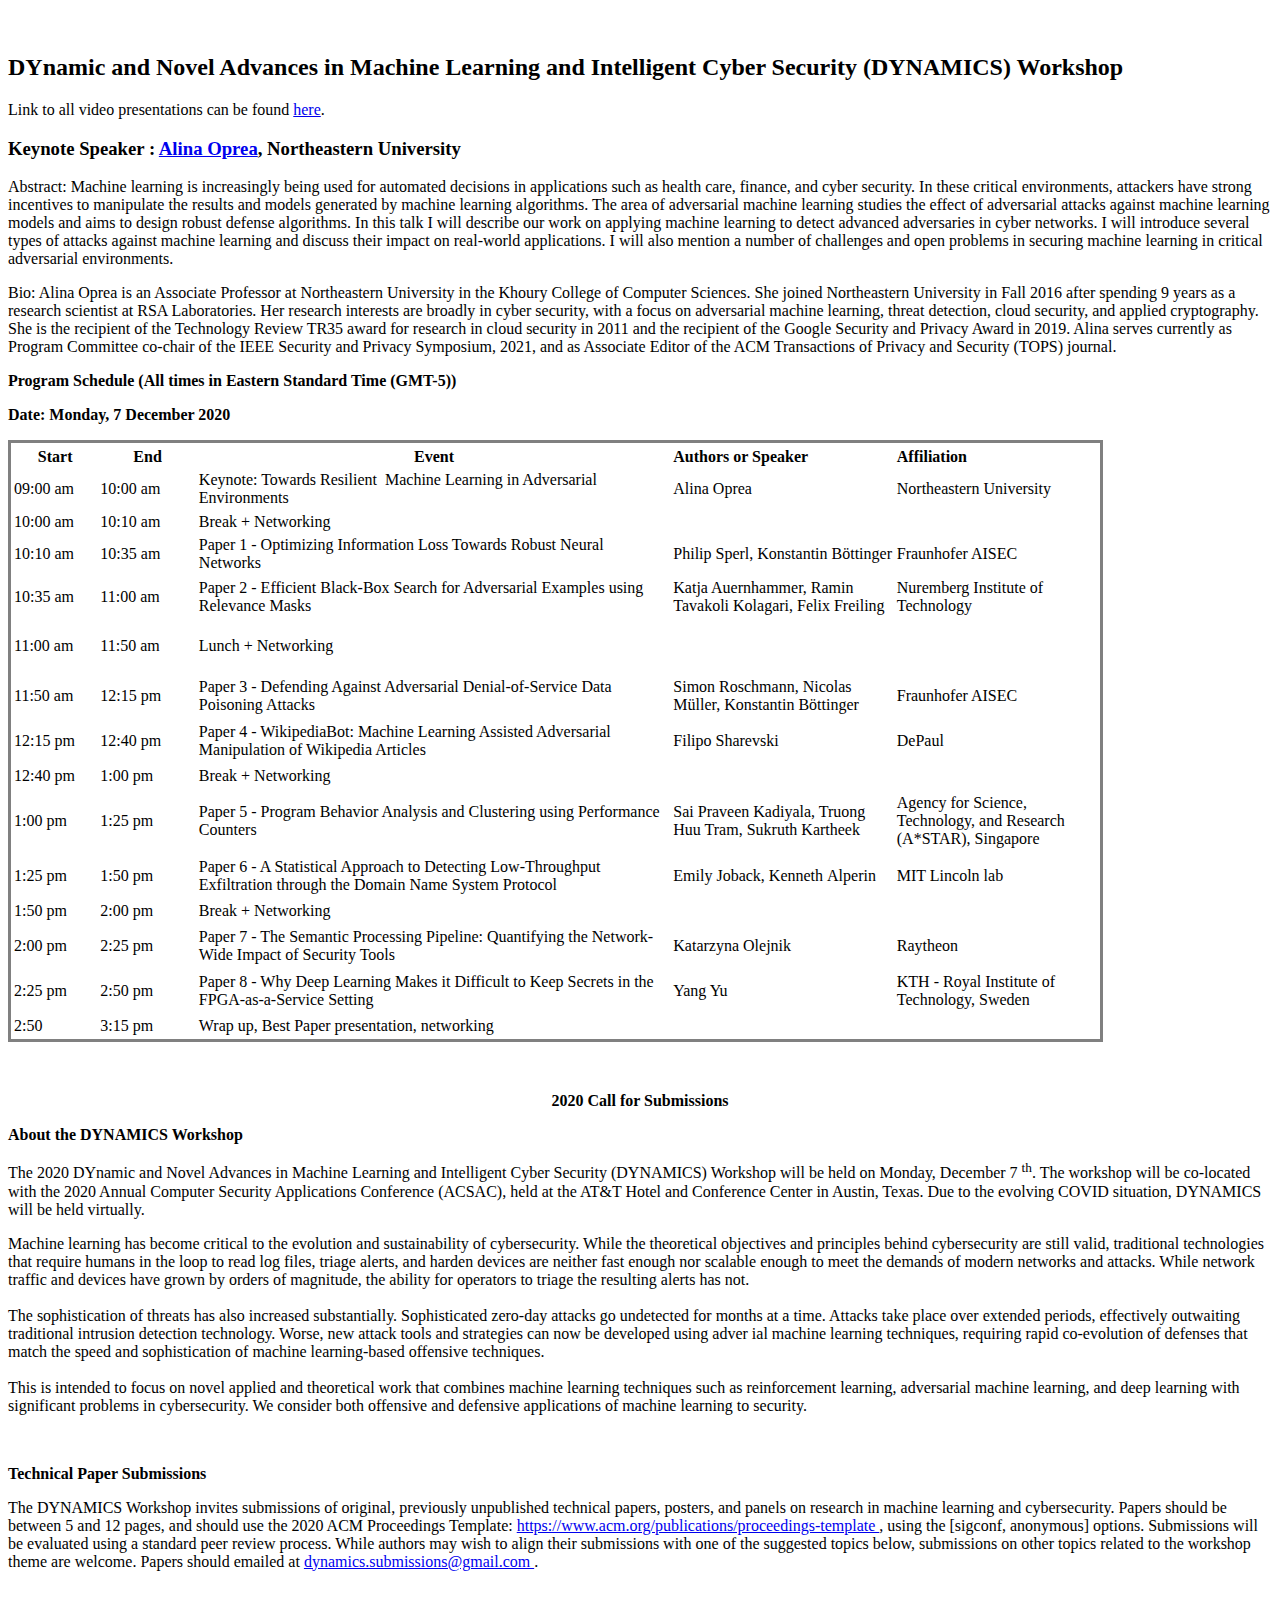
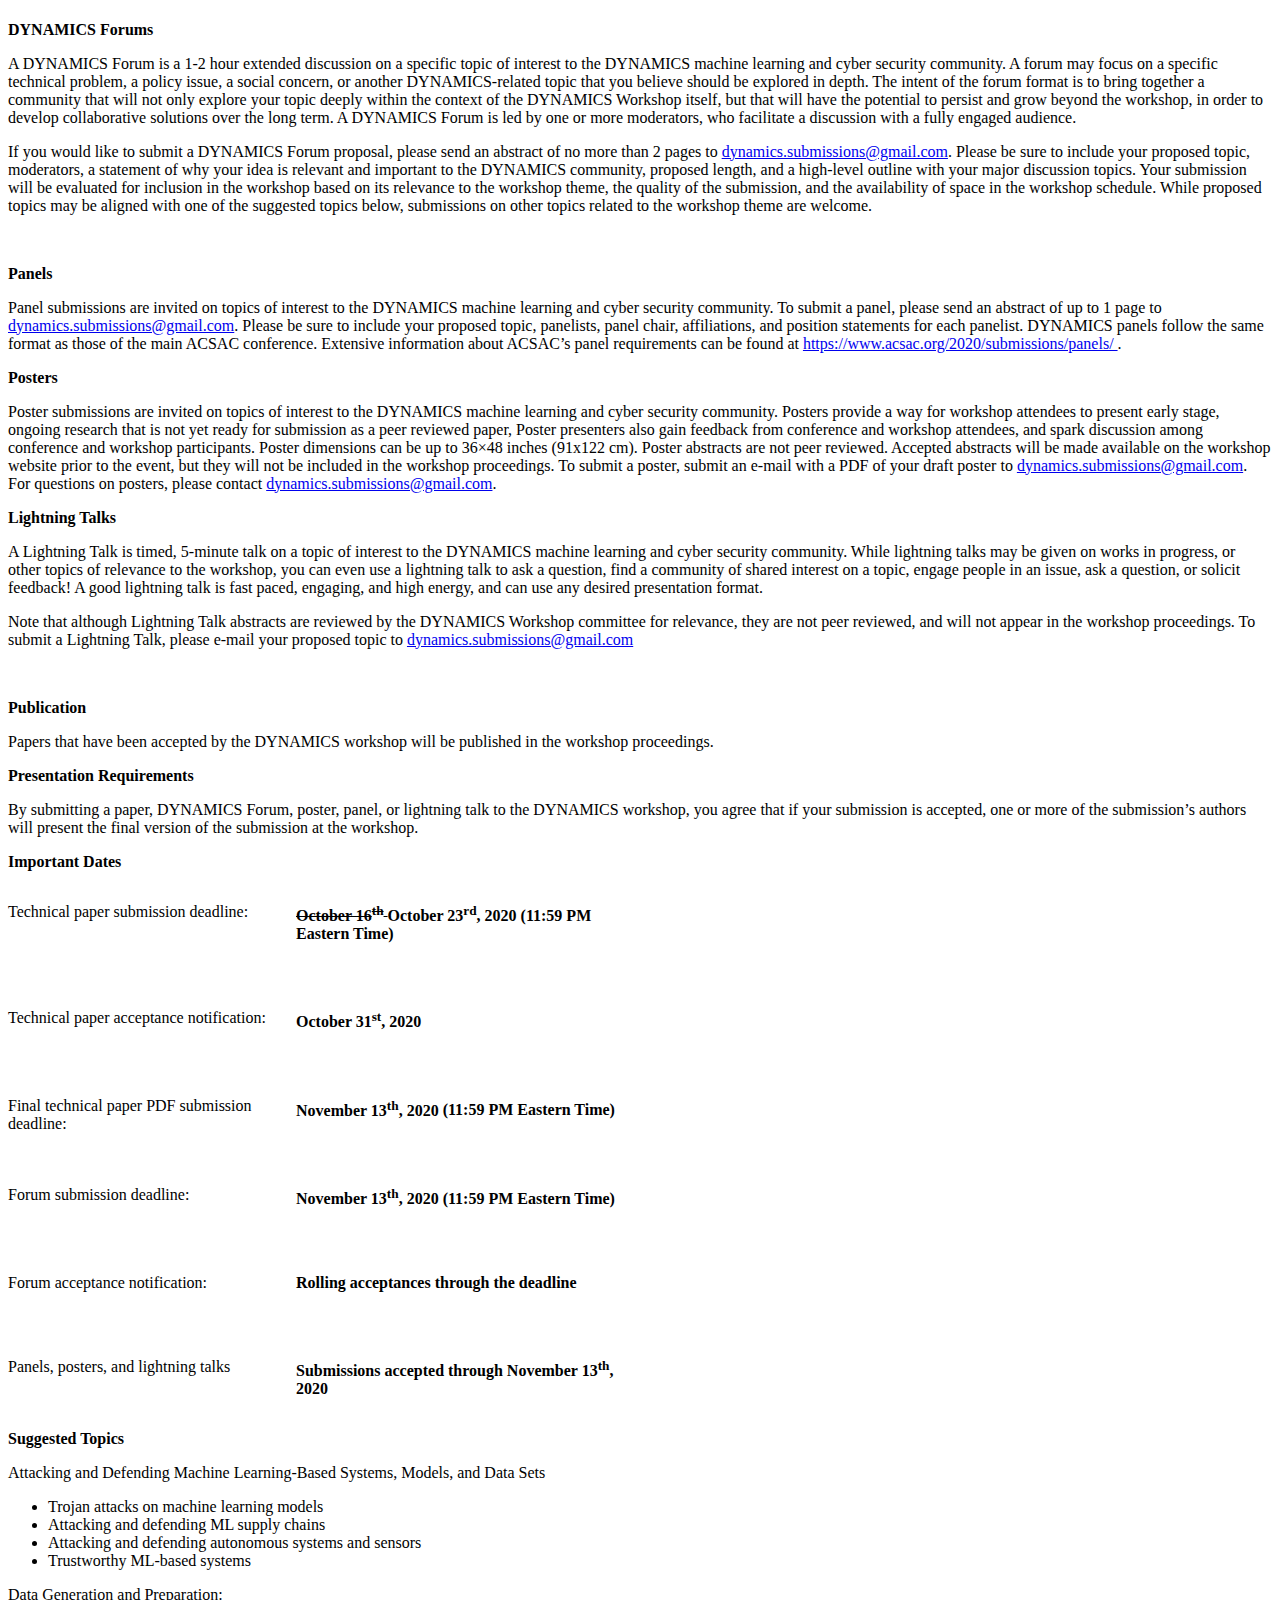
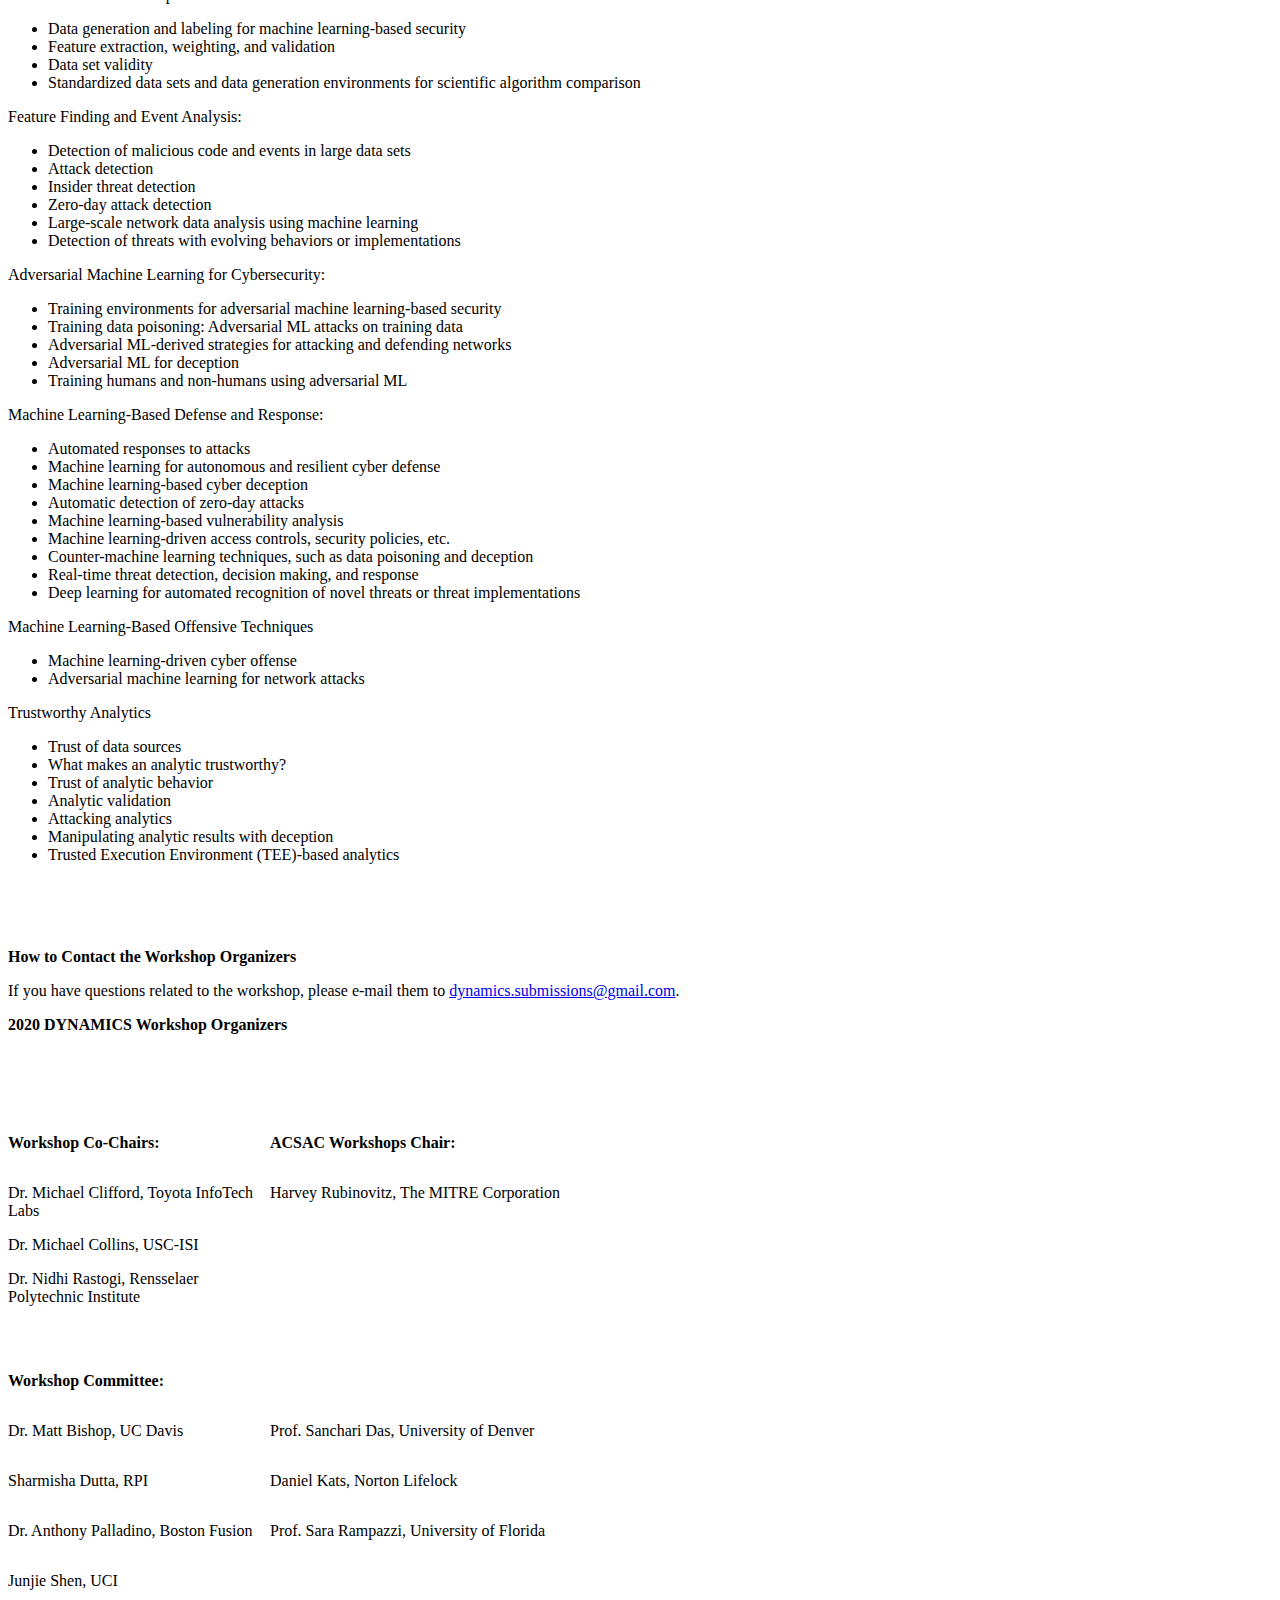
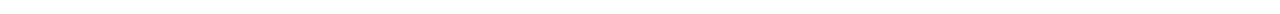
==== index2020.html @ 77ed22e8 "uploaded cfp for 2021" ====
<!DOCTYPE html>
<html>
<head>
<meta name="viewport" content="width=device-width, initial-scale=1">
<style>
body

.content {
  max-width: 500px;
  margin: auto;
  background: white;
  padding: 10px;
}
</style>
</head>
<body>

<p>&nbsp;</p>
<div>
<p><h2> DYnamic and Novel Advances in Machine Learning and Intelligent Cyber Security (DYNAMICS) Workshop </h2></p>


Link to all video presentations can be found <a href="https://www.youtube.com/watch?v=oxq61X9UN1g&list=PLGWnTPpYB4t6wKdCMx_B7NCtkqD7RgsO7&ab_channel=DynamicsSubmissions">here</a>.

<p><h3>Keynote Speaker : <a href="https://www.ccs.neu.edu/home/alina/">Alina Oprea</a>, Northeastern University</h3>
<p align="left"> Abstract: Machine learning is increasingly being used for automated decisions in applications such as health care, finance, and cyber security. In these critical environments, attackers have strong incentives to manipulate the results and models generated by machine learning algorithms. The area of adversarial machine learning studies the effect of adversarial attacks against machine learning models and aims to design robust defense algorithms. In this talk I will describe our work on applying machine learning to detect advanced adversaries in cyber networks. I will introduce several types of attacks  against machine learning and discuss their impact on real-world applications. I will also mention a number of  challenges and open problems in securing machine learning in critical adversarial environments. </p>
 
<p align="left">
Bio: Alina Oprea is an Associate Professor at Northeastern University in the Khoury College of Computer Sciences. She joined Northeastern University in Fall 2016 after spending 9 years as a research scientist at RSA Laboratories. Her research interests are broadly in cyber security, with a focus on adversarial machine learning, threat detection, cloud security, and applied cryptography. She is the recipient of the Technology Review TR35 award for research in cloud security in 2011 and the recipient of the Google Security and Privacy Award in 2019. Alina serves currently as Program Committee co-chair of the IEEE Security and Privacy Symposium, 2021, and as Associate Editor of the ACM Transactions of Privacy and Security (TOPS) journal.
</p>


<p><strong> Program Schedule (All times in Eastern Standard Time (GMT-5)) </strong></p>

<p><strong> Date: Monday, 7 December 2020 </strong></p>


<table width="1095" style="border-style: solid; width: 1095px;">
<tbody>
<tr style="height: 21px;">
<td style="text-align: center; width: 81px; height: 21px;"><strong>Start</strong></td>
<td style="text-align: center; width: 93px; height: 21px;"><strong>End</strong></td>
<td style="text-align: center; width: 463px; height: 21px;"><strong>Event</strong></td>
<td style="width: 216px; height: 21px;"><strong>Authors or Speaker</strong></td>
<td style="width: 197px; height: 21px;"><strong>Affiliation</strong></td>
</tr>
<tr style="height: 21px;">
<td style="width: 81px; height: 21px;">09:00 am</td>
<td style="width: 93px; height: 21px;">10:00 am</td>
<td style="width: 463px; height: 21px;">Keynote: Towards Resilient&nbsp; Machine Learning in Adversarial Environments</td>
<td style="width: 216px; height: 21px;">Alina Oprea</td>
<td style="width: 197px; height: 21px;">Northeastern University</td>
</tr>
<tr style="height: 21px;">
<td style="width: 81px; height: 21px;">10:00 am</td>
<td style="width: 93px; height: 21px;">10:10 am</td>
<td style="width: 463px; height: 21px;">Break + Networking</td>
<td style="width: 216px; height: 21px;">&nbsp;</td>
<td style="width: 197px; height: 21px;">&nbsp;</td>
</tr>
<tr style="height: 21px;">
<td style="width: 81px; height: 21px;">10:10 am</td>
<td style="width: 93px; height: 21px;">10:35 am</td>
<td style="width: 463px; height: 21px;">Paper 1 - Optimizing Information Loss Towards Robust Neural Networks</td>
<td style="width: 216px; height: 21px;">Philip Sperl, Konstantin&nbsp;B&ouml;ttinger</td>
<td style="width: 197px; height: 21px;">Fraunhofer AISEC</td>
</tr>
<tr style="height: 41px;">
<td style="width: 81px; height: 41px;">10:35 am</td>
<td style="width: 93px; height: 41px;">11:00 am</td>
<td style="width: 463px; height: 41px;">Paper 2 - Efficient Black-Box Search for Adversarial Examples using Relevance Masks</td>
<td style="width: 216px; height: 41px;">Katja Auernhammer, Ramin Tavakoli Kolagari, Felix Freiling</td>
<td style="width: 197px; height: 41px;">Nuremberg Institute of Technology</td>
</tr>
<tr style="height: 21px;">
<td style="width: 81px; height: 21px;">11:00 am</td>
<td style="width: 93px; height: 21px;">
<p>11:50 am</p>
</td>
<td style="width: 463px; height: 21px;">Lunch + Networking</td>
<td style="width: 216px; height: 21px;">&nbsp;</td>
<td style="width: 197px; height: 21px;">&nbsp;</td>
</tr>
<tr style="height: 41px;">
<td style="width: 81px; height: 41px;">11:50 am</td>
<td style="width: 93px; height: 41px;">12:15 pm</td>
<td style="width: 463px; height: 41px;">Paper 3 - Defending Against Adversarial Denial-of-Service Data Poisoning Attacks</td>
<td style="width: 216px; height: 41px;">Simon Roschmann, Nicolas M&uuml;ller, Konstantin&nbsp;B&ouml;ttinger</td>
<td style="width: 197px; height: 41px;">Fraunhofer AISEC</td>
</tr>
<tr style="height: 41px;">
<td style="width: 81px; height: 41px;">12:15 pm</td>
<td style="width: 93px; height: 41px;">12:40 pm</td>
<td style="width: 463px; height: 41px;">Paper 4 - WikipediaBot: Machine Learning Assisted Adversarial Manipulation of Wikipedia Articles</td>
<td style="width: 216px; height: 41px;">Filipo&nbsp;Sharevski</td>
<td style="width: 197px; height: 41px;">DePaul</td>
</tr>
<tr style="height: 21px;">
<td style="width: 81px; height: 21px;">12:40 pm</td>
<td style="width: 93px; height: 21px;">1:00 pm</td>
<td style="width: 463px; height: 21px;">Break + Networking</td>
<td style="width: 216px; height: 21px;">&nbsp;</td>
<td style="width: 197px; height: 21px;">&nbsp;</td>
</tr>
<tr style="height: 61px;">
<td style="width: 81px; height: 61px;">1:00 pm</td>
<td style="width: 93px; height: 61px;">1:25 pm</td>
<td style="width: 463px; height: 61px;">Paper 5 - Program Behavior Analysis and Clustering using Performance Counters</td>
<td style="width: 216px; height: 61px;">Sai Praveen Kadiyala, Truong Huu Tram, Sukruth Kartheek</td>
<td style="width: 197px; height: 61px;">Agency for Science, Technology, and Research (A*STAR), Singapore</td>
</tr>
<tr style="height: 41px;">
<td style="width: 81px; height: 41px;">1:25 pm</td>
<td style="width: 93px; height: 41px;">1:50 pm</td>
<td style="width: 463px; height: 41px;">Paper 6 - A Statistical Approach to Detecting Low-Throughput Exfiltration through the Domain Name System Protocol</td>
<td style="width: 216px; height: 41px;">Emily Joback, Kenneth&nbsp;Alperin</td>
<td style="width: 197px; height: 41px;">MIT Lincoln lab</td>
</tr>
<tr style="height: 21px;">
<td style="width: 81px; height: 21px;">1:50 pm</td>
<td style="width: 93px; height: 21px;">2:00 pm</td>
<td style="width: 463px; height: 21px;">Break + Networking</td>
<td style="width: 216px; height: 21px;">&nbsp;</td>
<td style="width: 197px; height: 21px;">&nbsp;</td>
</tr>
<tr style="height: 41px;">
<td style="width: 81px; height: 41px;">2:00 pm</td>
<td style="width: 93px; height: 41px;">2:25 pm</td>
<td style="width: 463px; height: 41px;">Paper 7 - The Semantic Processing Pipeline: Quantifying the Network-Wide Impact of Security Tools</td>
<td style="width: 216px; height: 41px;">Katarzyna Olejnik</td>
<td style="width: 197px; height: 41px;">Raytheon</td>
</tr>
<tr style="height: 41px;">
<td style="width: 81px; height: 41px;">2:25 pm</td>
<td style="width: 93px; height: 41px;">2:50 pm</td>
<td style="width: 463px; height: 41px;">Paper 8 - Why Deep Learning Makes it Difficult to Keep Secrets in the FPGA-as-a-Service Setting</td>
<td style="width: 216px; height: 41px;">Yang Yu</td>
<td style="width: 197px; height: 41px;">KTH - Royal Institute of Technology, Sweden</td>
</tr>
<tr style="height: 21px;">
<td style="width: 81px; height: 21px;">2:50</td>
<td style="width: 93px; height: 21px;">3:15 pm</td>
<td style="width: 463px; height: 21px;">Wrap up, Best Paper presentation, networking</td>
<td style="width: 216px; height: 21px;">&nbsp;</td>
<td style="width: 197px; height: 21px;">&nbsp;</td>
</tr>
</tbody>
</table>
<p></p>




<p align="center">&nbsp;</p>
<p align="center"><strong>2020 Call for Submissions</strong></p>
<p><strong>About the DYNAMICS Workshop</strong></p>
<p>The 2020 DYnamic and Novel Advances in Machine Learning and Intelligent Cyber Security (DYNAMICS) Workshop will be held on Monday, December 7 <sup>th</sup>. The workshop will be co-located with the 2020 Annual Computer Security Applications Conference (ACSAC), held at the AT&amp;T Hotel and Conference Center in Austin, Texas. Due to the evolving COVID situation, DYNAMICS will be held virtually.</p>
<p>Machine learning has become critical to the evolution and sustainability of cybersecurity. While the theoretical objectives and principles behind cybersecurity are still valid, traditional technologies that require humans in the loop to read log files, triage alerts, and harden devices are neither fast enough nor scalable enough to meet the demands of modern networks and attacks. While network traffic and devices have grown by orders of magnitude, the ability for operators to triage the resulting alerts has not. <br /> <br /> The sophistication of threats has also increased substantially. Sophisticated zero-day attacks go undetected for months at a time. Attacks take place over extended periods, effectively outwaiting traditional intrusion detection technology. Worse, new attack tools and strategies can now be developed using adver
	ial machine learning techniques, requiring rapid co-evolution of defenses that match the speed and sophistication of machine learning-based offensive techniques. <br /> <br /> This is intended to focus on novel applied and theoretical work that combines machine learning techniques such as reinforcement learning, adversarial machine learning, and deep learning with significant problems in cybersecurity. We consider both offensive and defensive applications of machine learning to security.</p>
</div>
<p><strong> <br clear="all" /> </strong></p>
<div>
<p><strong>Technical Paper Submissions </strong></p>
<p>The DYNAMICS Workshop invites submissions of original, previously unpublished technical papers, posters, and panels on research in machine learning and cybersecurity. Papers should be between 5 and 12 pages, and should use the 2020 ACM Proceedings Template: <a href="https://www.acm.org/publications/proceedings-template"> https://www.acm.org/publications/proceedings-template </a> , using the [sigconf, anonymous] options. Submissions will be evaluated using a standard peer review process. While authors may wish to align their submissions with one of the suggested topics below, submissions on other topics related to the workshop theme are welcome. Papers should emailed at <a href="mailto:dynamics.submissions@gmail.com"> dynamics.submissions@gmail.com </a> .</p>
</div>
<p>&nbsp;</p>
<div>
<p><strong>DYNAMICS Forums</strong></p>
<p>A DYNAMICS Forum is a 1-2 hour extended discussion on a specific topic of interest to the DYNAMICS machine learning and cyber security community. A forum may focus on a specific technical problem, a policy issue, a social concern, or another DYNAMICS-related topic that you believe should be explored in depth. The intent of the forum format is to bring together a community that will not only explore your topic deeply within the context of the DYNAMICS Workshop itself, but that will have the potential to persist and grow beyond the workshop, in order to develop collaborative solutions over the long term. A DYNAMICS Forum is led by one or more moderators, who facilitate a discussion with a fully engaged audience.</p>
<p>If you would like to submit a DYNAMICS Forum proposal, please send an abstract of no more than 2 pages to <a href="mailto:dynamics.submissions@gmail.com">dynamics.submissions@gmail.com</a>. Please be sure to include your proposed topic, moderators, a statement of why your idea is relevant and important to the DYNAMICS community, proposed length, and a high-level outline with your major discussion topics. Your submission will be evaluated for inclusion in the workshop based on its relevance to the workshop theme, the quality of the submission, and the availability of space in the workshop schedule. While proposed topics may be aligned with one of the suggested topics below, submissions on other topics related to the workshop theme are welcome.</p>
<p>&nbsp;</p>
<p><strong>Panels</strong></p>
<p>Panel submissions are invited on topics of interest to the DYNAMICS machine learning and cyber security community. To submit a panel, please send an abstract of up to 1 page to <a href="mailto:dynamics@acsac.org">dynamics.submissions@gmail.com</a>. Please be sure to include your proposed topic, panelists, panel chair, affiliations, and position statements for each panelist. DYNAMICS panels follow the same format as those of the main ACSAC conference. Extensive information about ACSAC&rsquo;s panel requirements can be found at <a href="https://www.acsac.org/2020/submissions/panels/"> https://www.acsac.org/2020/submissions/panels/ </a> .</p>
<p><strong>Posters</strong></p>
<p>Poster submissions are invited on topics of interest to the DYNAMICS machine learning and cyber security community. Posters provide a way for workshop attendees to present early stage, ongoing research that is not yet ready for submission as a peer reviewed paper, Poster presenters also gain feedback from conference and workshop attendees, and spark discussion among conference and workshop participants. Poster dimensions can be up to 36&times;48 inches (91x122 cm). Poster abstracts are not peer reviewed. Accepted abstracts will be made available on the workshop website prior to the event, but they will not be included in the workshop proceedings. To submit a poster, submit an e-mail with a PDF of your draft poster to <a href="mailto:dynamics@acsac.org">dynamics.submissions@gmail.com</a>. For questions on posters, please contact <a href="mailto:dynamics@acsac.org">dynamics.submissions@gmail.com</a>.</p>
<p><strong>Lightning Talks</strong></p>
<p>A Lightning Talk is timed, 5-minute talk on a topic of interest to the DYNAMICS machine learning and cyber security community. While lightning talks may be given on works in progress, or other topics of relevance to the workshop, you can even use a lightning talk to ask a question, find a community of shared interest on a topic, engage people in an issue, ask a question, or solicit feedback! A good lightning talk is fast paced, engaging, and high energy, and can use any desired presentation format.</p>
<p>Note that although Lightning Talk abstracts are reviewed by the DYNAMICS Workshop committee for relevance, they are not peer reviewed, and will not appear in the workshop proceedings. To submit a Lightning Talk, please e-mail your proposed topic to <a href="mailto:dynamics@acsac.org">dynamics.submissions@gmail.com</a></p>
<p>&nbsp;</p>

<p><strong>Publication </strong></p>
<p>Papers that have been accepted by the DYNAMICS workshop will be published in the workshop proceedings.</p>
<p><strong>Presentation Requirements</strong></p>
<p>By submitting a paper, DYNAMICS Forum, poster, panel, or lightning talk to the DYNAMICS workshop, you agree that if your submission is accepted, one or more of the submission&rsquo;s authors will present the final version of the submission at the workshop.</p>
<p><strong>Important Dates</strong></p>
<table border="0" cellspacing="0" cellpadding="0">
<tbody>
<tr>
<td valign="top" width="288">
<p>Technical paper submission deadline:</p>
</td>
<td valign="top" width="335">
<p><strong> <strike>October 16<sup>th</sup> </strike> October 23<sup>rd</sup>, 2020 (11:59 PM Eastern Time)<u></u> </strong></p>
<p>&nbsp;</p>
</td>
</tr>
<tr>
<td valign="top" width="288">
<p>Technical paper acceptance notification:</p>
</td>
<td valign="top" width="335">
<p><strong>October 31<sup>st</sup>, 2020</strong></p>
<p>&nbsp;</p>
</td>
</tr>
<tr>
<td valign="top" width="288">
<p>Final technical paper PDF submission deadline:</p>
</td>
<td valign="top" width="335">
<p><strong>November 13<sup>th</sup>, 2020</strong> <strong>(11:59 PM Eastern Time)</strong></p>
<p>&nbsp;</p>
</td>
</tr>
<tr>
<td valign="top" width="288">
<p>Forum submission deadline:</p>
</td>
<td valign="top" width="335">
<p><strong> November 13<sup>th</sup>, 2020 (11:59 PM Eastern Time) </strong></p>
<p>&nbsp;</p>
</td>
</tr>
<tr>
<td valign="top" width="288">
<p>Forum acceptance notification:</p>
</td>
<td valign="top" width="335">
<p><strong> Rolling acceptances through the deadline </strong></p>
<p>&nbsp;</p>
</td>
</tr>
<tr>
<td valign="top" width="288">
<p>Panels, posters, and lightning talks</p>
</td>
<td valign="top" width="335">
<p><strong> Submissions accepted through November 13<sup>th</sup>, 2020 </strong></p>
</td>
</tbody>
</table>
<p><strong>Suggested Topics</strong></p>
<div>
<p>Attacking and Defending Machine Learning-Based Systems, Models, and Data Sets</p>
<ul>
<li>Trojan attacks on machine learning models</li>
<li>Attacking and defending ML supply chains</li>
<li>Attacking and defending autonomous systems and sensors</li>
<li>Trustworthy ML-based systems</li>
</ul>
<p>Data Generation and Preparation:</p>
<ul>
<li>Data generation and labeling for machine learning-based security</li>
<li>Feature extraction, weighting, and validation</li>
<li>Data set validity</li>
<li>Standardized data sets and data generation environments for scientific algorithm comparison</li>
</ul>
<p>Feature Finding and Event Analysis:</p>
<ul>
<li>Detection of malicious code and events in large data sets</li>
<li>Attack detection</li>
<li>Insider threat detection</li>
<li>Zero-day attack detection</li>
<li>Large-scale network data analysis using machine learning</li>
<li>Detection of threats with evolving behaviors or implementations</li>
</ul>
<p>Adversarial Machine Learning for Cybersecurity:</p>
<ul>
<li>Training environments for adversarial machine learning-based security</li>
<li>Training data poisoning: Adversarial ML attacks on training data</li>
<li>Adversarial ML-derived strategies for attacking and defending networks</li>
<li>Adversarial ML for deception</li>
<li>Training humans and non-humans using adversarial ML</li>
</ul>
<p>Machine Learning-Based Defense and Response:</p>
<ul>
<li>Automated responses to attacks</li>
<li>Machine learning for autonomous and resilient cyber defense</li>
<li>Machine learning-based cyber deception</li>
<li>Automatic detection of zero-day attacks</li>
<li>Machine learning-based vulnerability analysis</li>
<li>Machine learning-driven access controls, security policies, etc.</li>
<li>Counter-machine learning techniques, such as data poisoning and deception</li>
<li>Real-time threat detection, decision making, and response</li>
<li>Deep learning for automated recognition of novel threats or threat implementations</li>
</ul>
<p>Machine Learning-Based Offensive Techniques</p>
<ul>
<li>Machine learning-driven cyber offense</li>
<li>Adversarial machine learning for network attacks</li>
</ul>
<p>Trustworthy Analytics</p>
<ul>
<li>Trust of data sources</li>
<li>What makes an analytic trustworthy?</li>
<li>Trust of analytic behavior</li>
<li>Analytic validation</li>
<li>Attacking analytics</li>
<li>Manipulating analytic results with deception</li>
<li>Trusted Execution Environment (TEE)-based analytics</li>
</ul>
</div>
<p>&nbsp;</p>
<div><br clear="all" />
<p><strong>How to Contact the Workshop Organizers</strong></p>
<p>If you have questions related to the workshop, please e-mail them to <a href="mailto:dynamics@acsac.org">dynamics.submissions@gmail.com</a>.</p>
<p><strong>2020 DYNAMICS Workshop Organizers</strong></p>
<p>&nbsp;</p>
</div>
<p><strong> <br clear="all" /> </strong></p>
<table border="0" cellspacing="0" cellpadding="0">
<tbody>
<tr>
<td valign="top" width="312">
<table border="0" width="602" cellspacing="0" cellpadding="0">
<tbody>
<tr>
<td valign="top" width="262">
<p><strong>Workshop Co-Chairs:</strong></p>
</td>
<td valign="top" width="340">
<p><strong>ACSAC Workshops Chair:</strong></p>
</td>
</tr>
<tr>
<td valign="top" width="262">
<p>Dr. Michael Clifford, Toyota InfoTech Labs</p>
<p>Dr. Michael Collins, USC-ISI</p>
<p>Dr. Nidhi Rastogi, Rensselaer Polytechnic Institute</p>
<p>&nbsp;</p>
</td>
<td valign="top" width="340">
<p>Harvey Rubinovitz, The MITRE Corporation</p>
</td>
</tr>
<tr>
<td valign="top" width="262">
<p><strong>Workshop Committee:</strong></p>
</td>
<td valign="top" width="340">&nbsp;</td>
</tr>
<tr>
<td valign="top" width="262">
<p>Dr. Matt Bishop, UC Davis</p>
</td>
<td valign="top" width="340">
<p>Prof. Sanchari Das, University of Denver</p>
</td>
</tr>
<tr>
<td valign="top" width="262">
<p>Sharmisha Dutta, RPI</p>
</td>
<td valign="top" width="340">
<p>Daniel Kats, Norton Lifelock</p>
</td>
</tr>
<tr>
<td valign="top" width="262">
<p>Dr. Anthony Palladino, Boston Fusion</p>
</td>
<td valign="top" width="340">
<p>Prof. Sara Rampazzi, University of Florida</p>
</td>
</tr>
<tr>
<td valign="top" width="262">
<p>Junjie Shen, UCI</p>
</td>
<td valign="top" width="340">&nbsp;</td>
</tr>
</tbody>
</table>
</td>
<td valign="top" width="312">&nbsp;</td>
</tr>
</tbody>
</table>
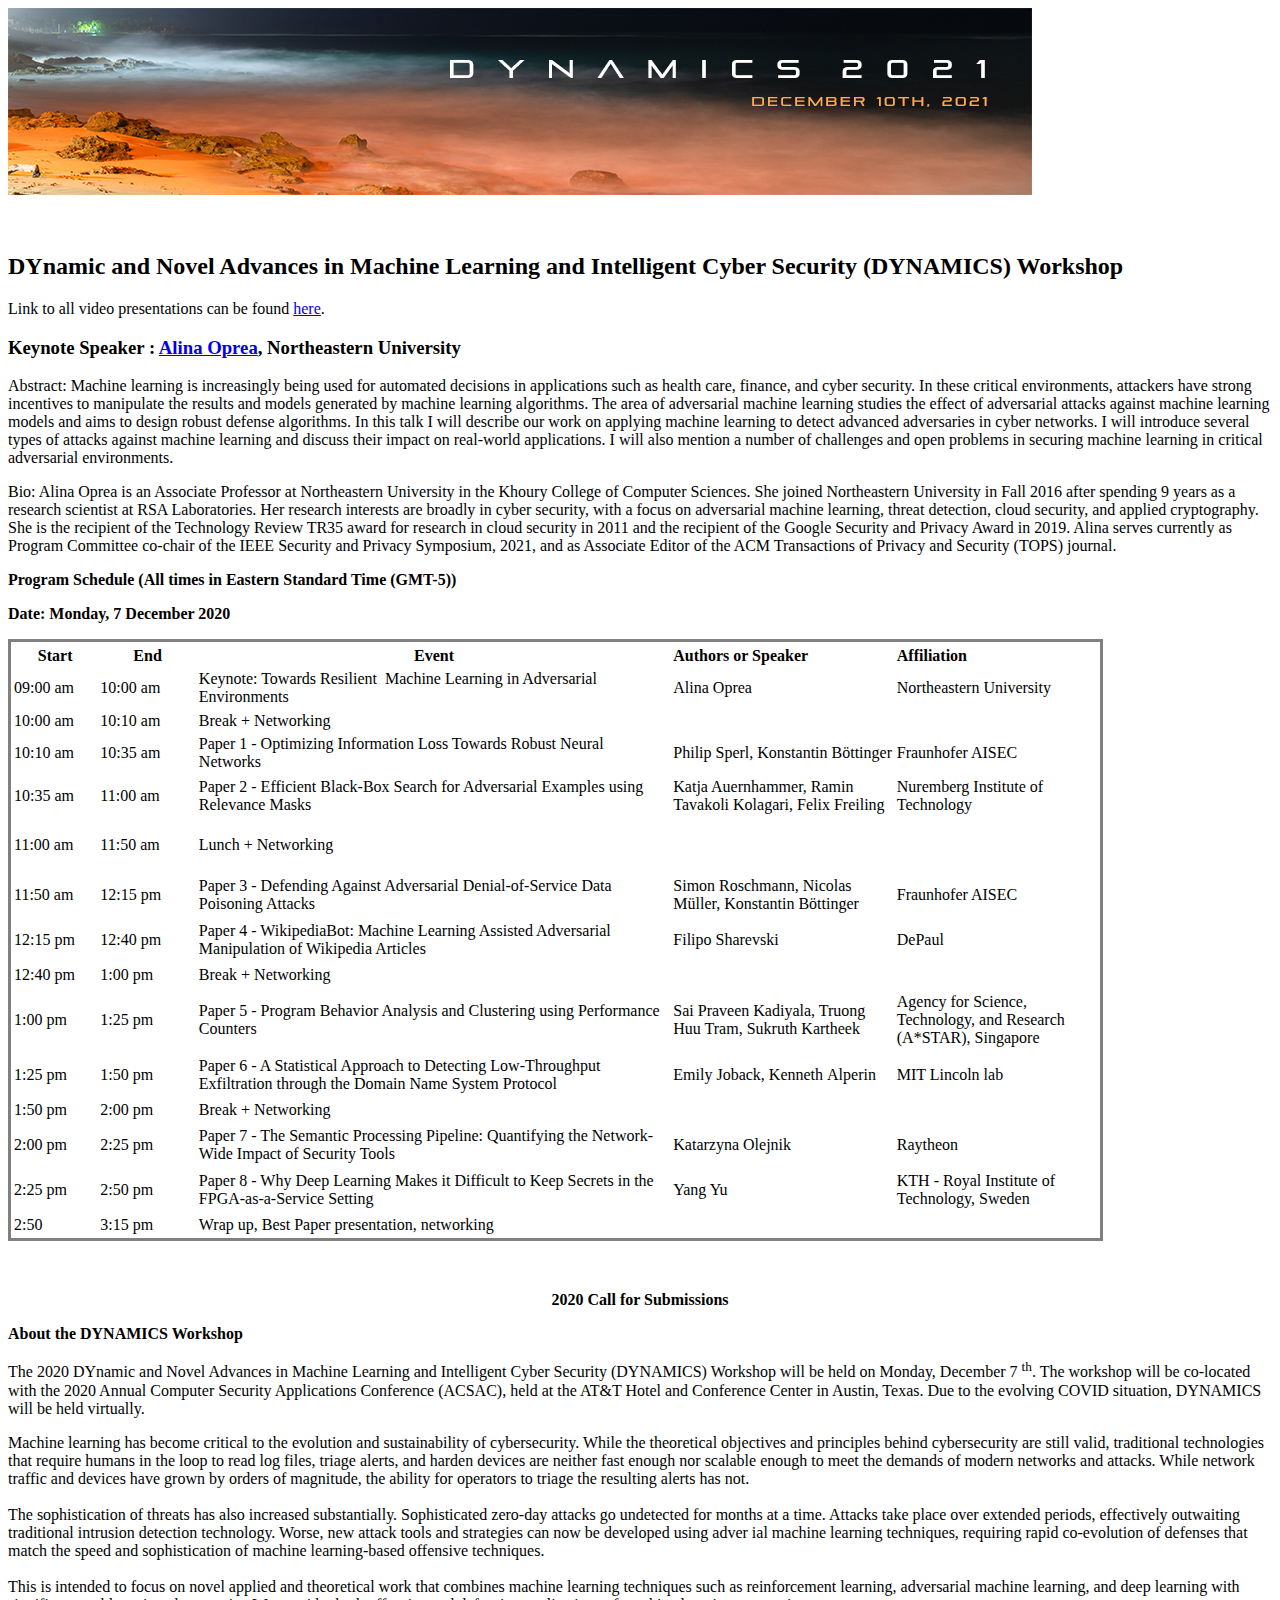
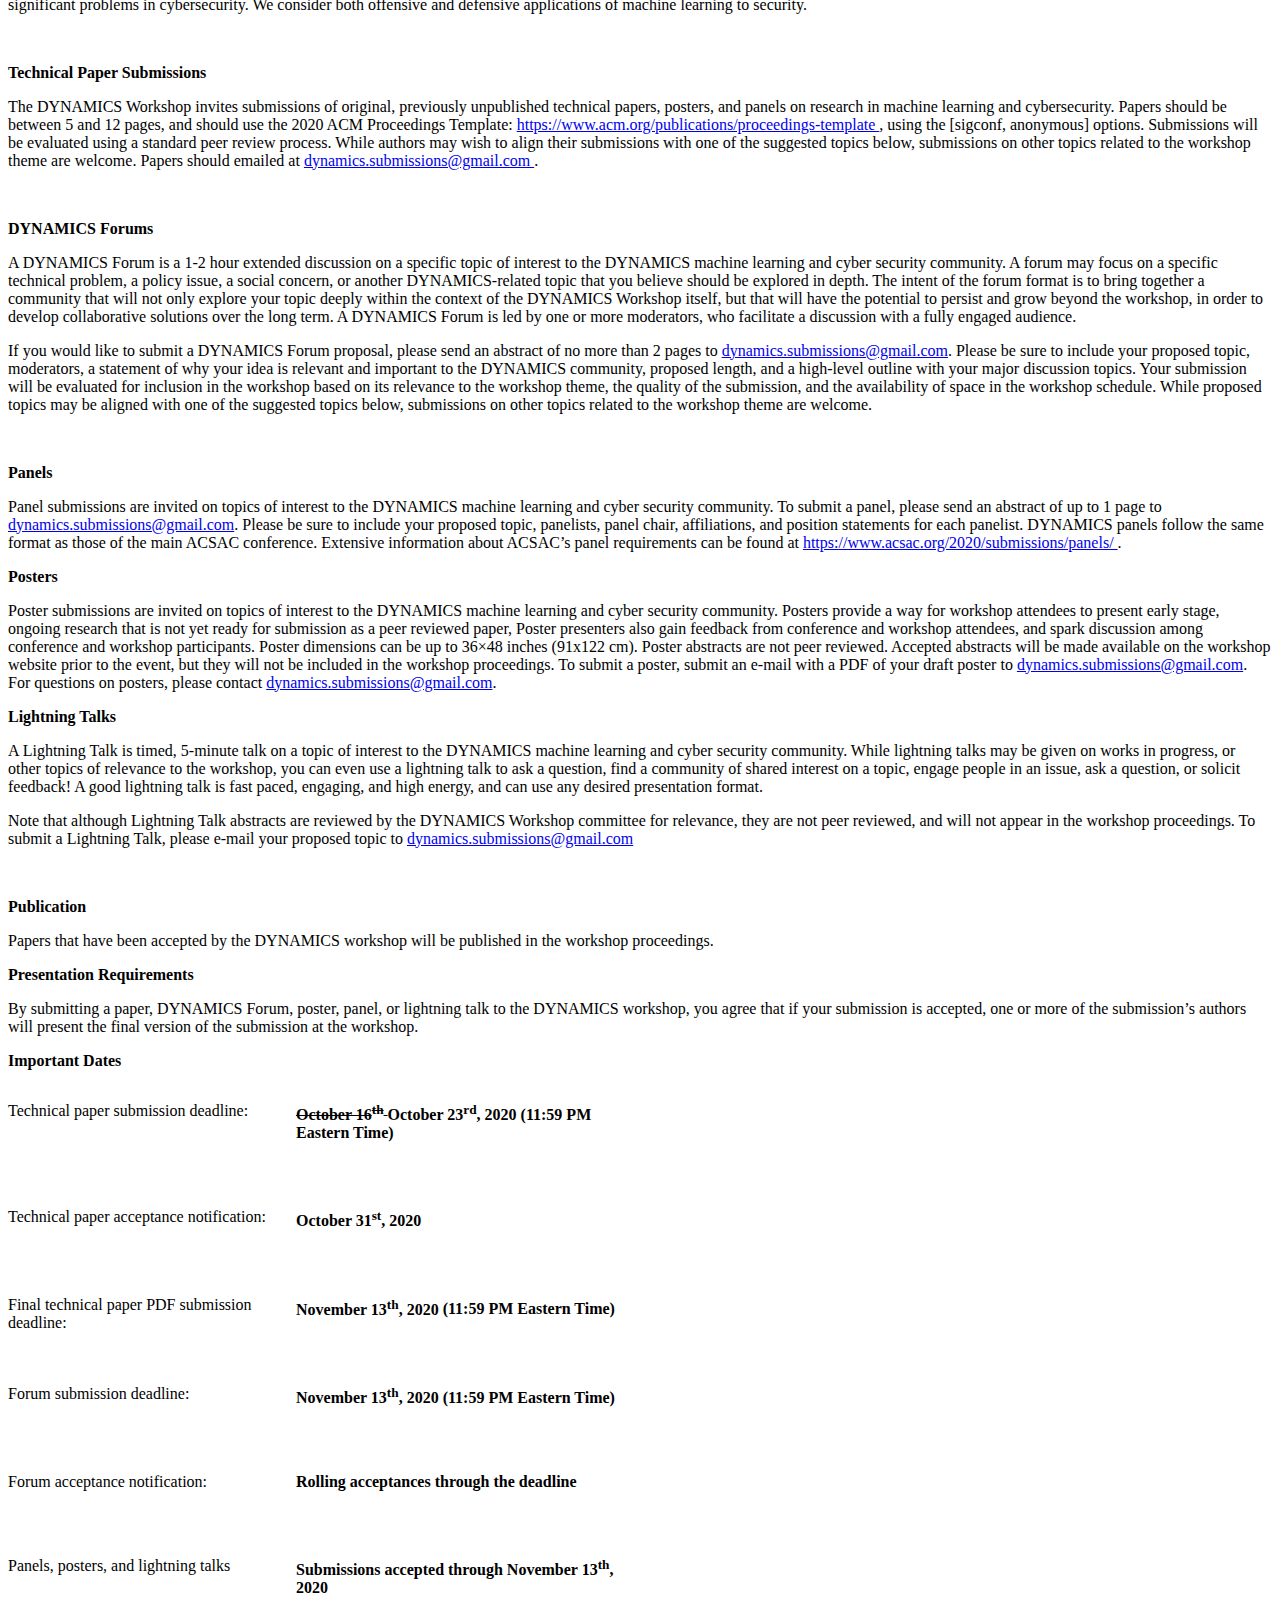
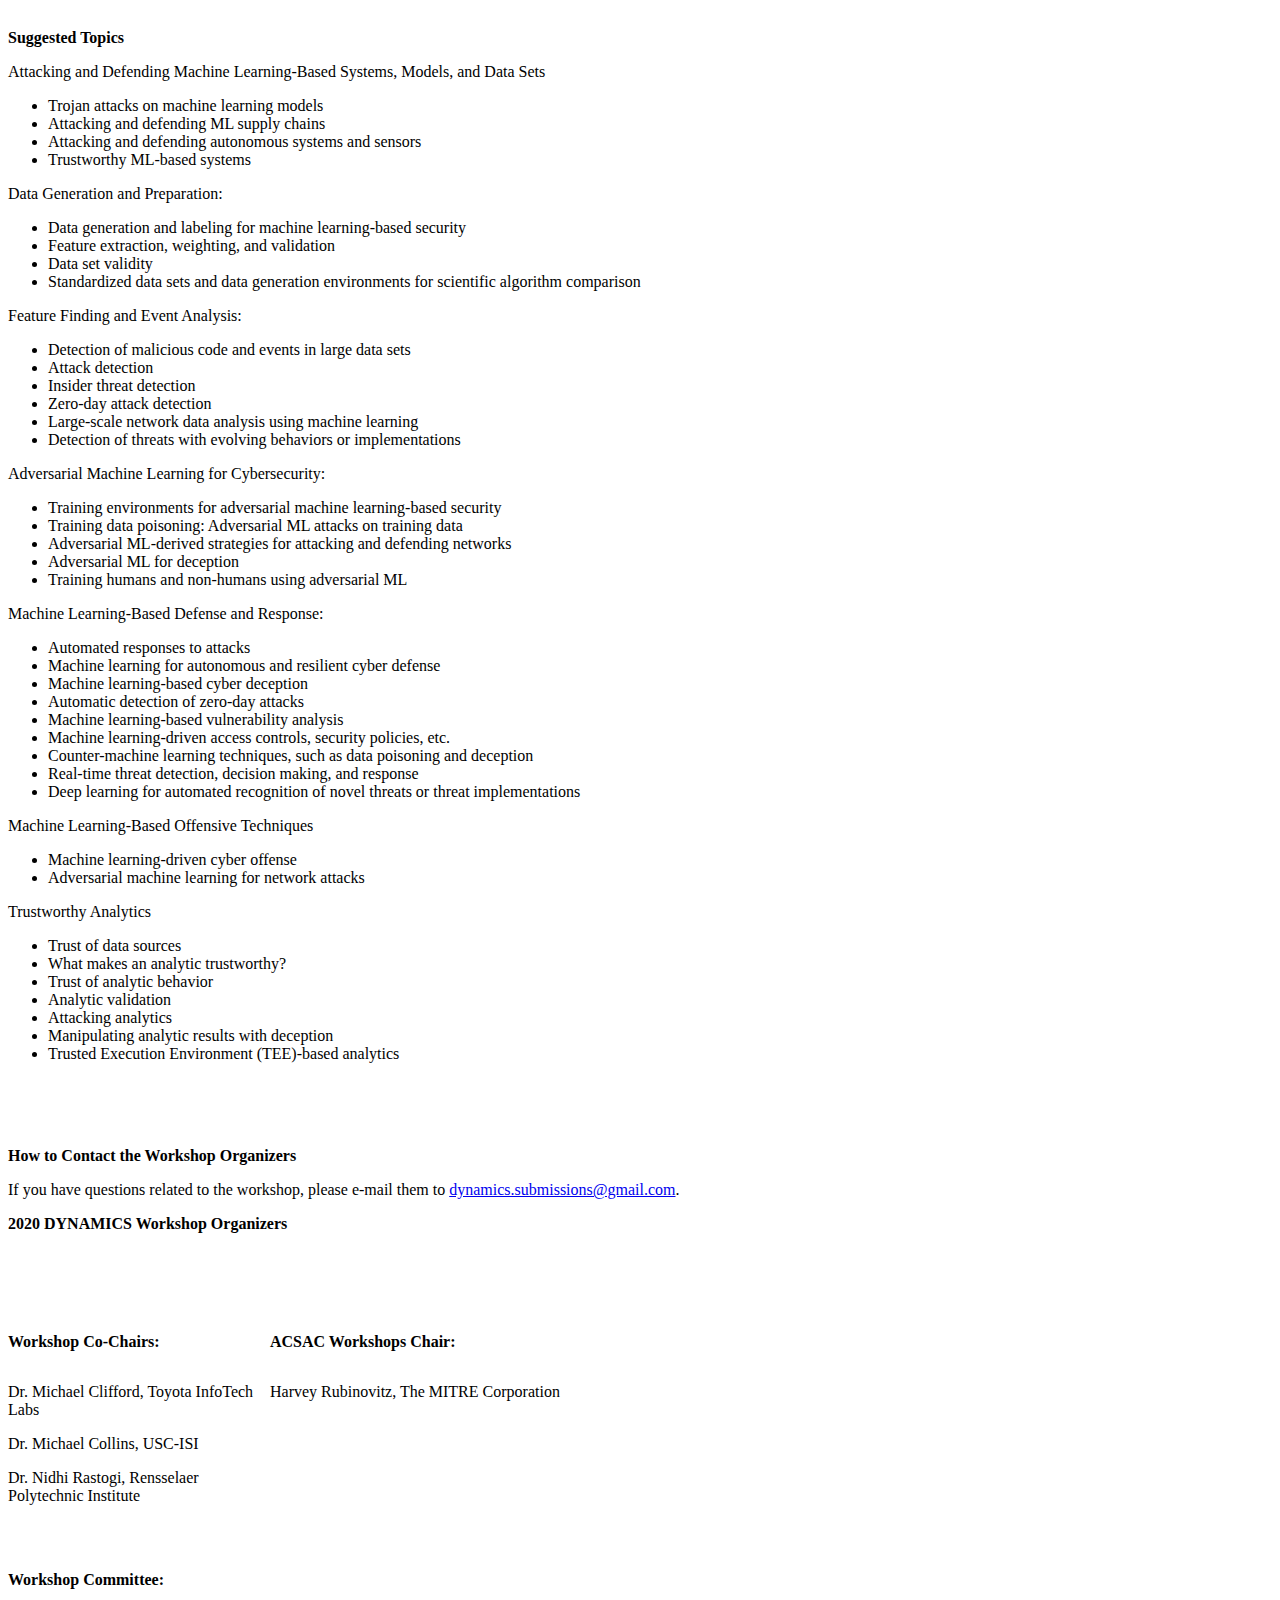
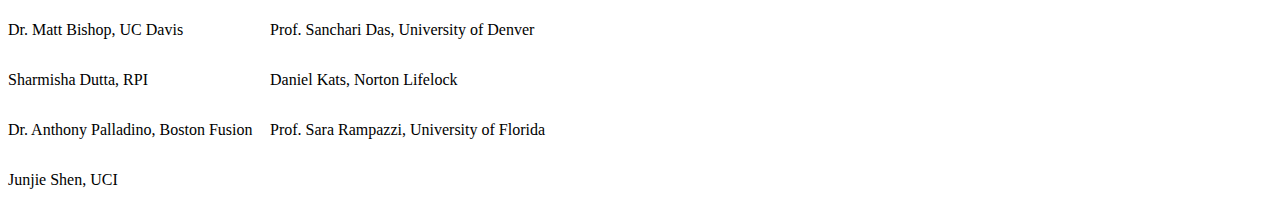
==== commit c84265f8: "Update index2020.html" ====
--- a/index2020.html
+++ b/index2020.html
@@ -15,6 +15,8 @@
 </head>
 <body>
 
+<img src ="DYNAMICS%202021%20Header%20Small.jpg">
+	
 <p>&nbsp;</p>
 <div>
 <p><h2> DYnamic and Novel Advances in Machine Learning and Intelligent Cyber Security (DYNAMICS) Workshop </h2></p>
@@ -375,4 +377,4 @@
 <td valign="top" width="312">&nbsp;</td>
 </tr>
 </tbody>
-</table>+</table>
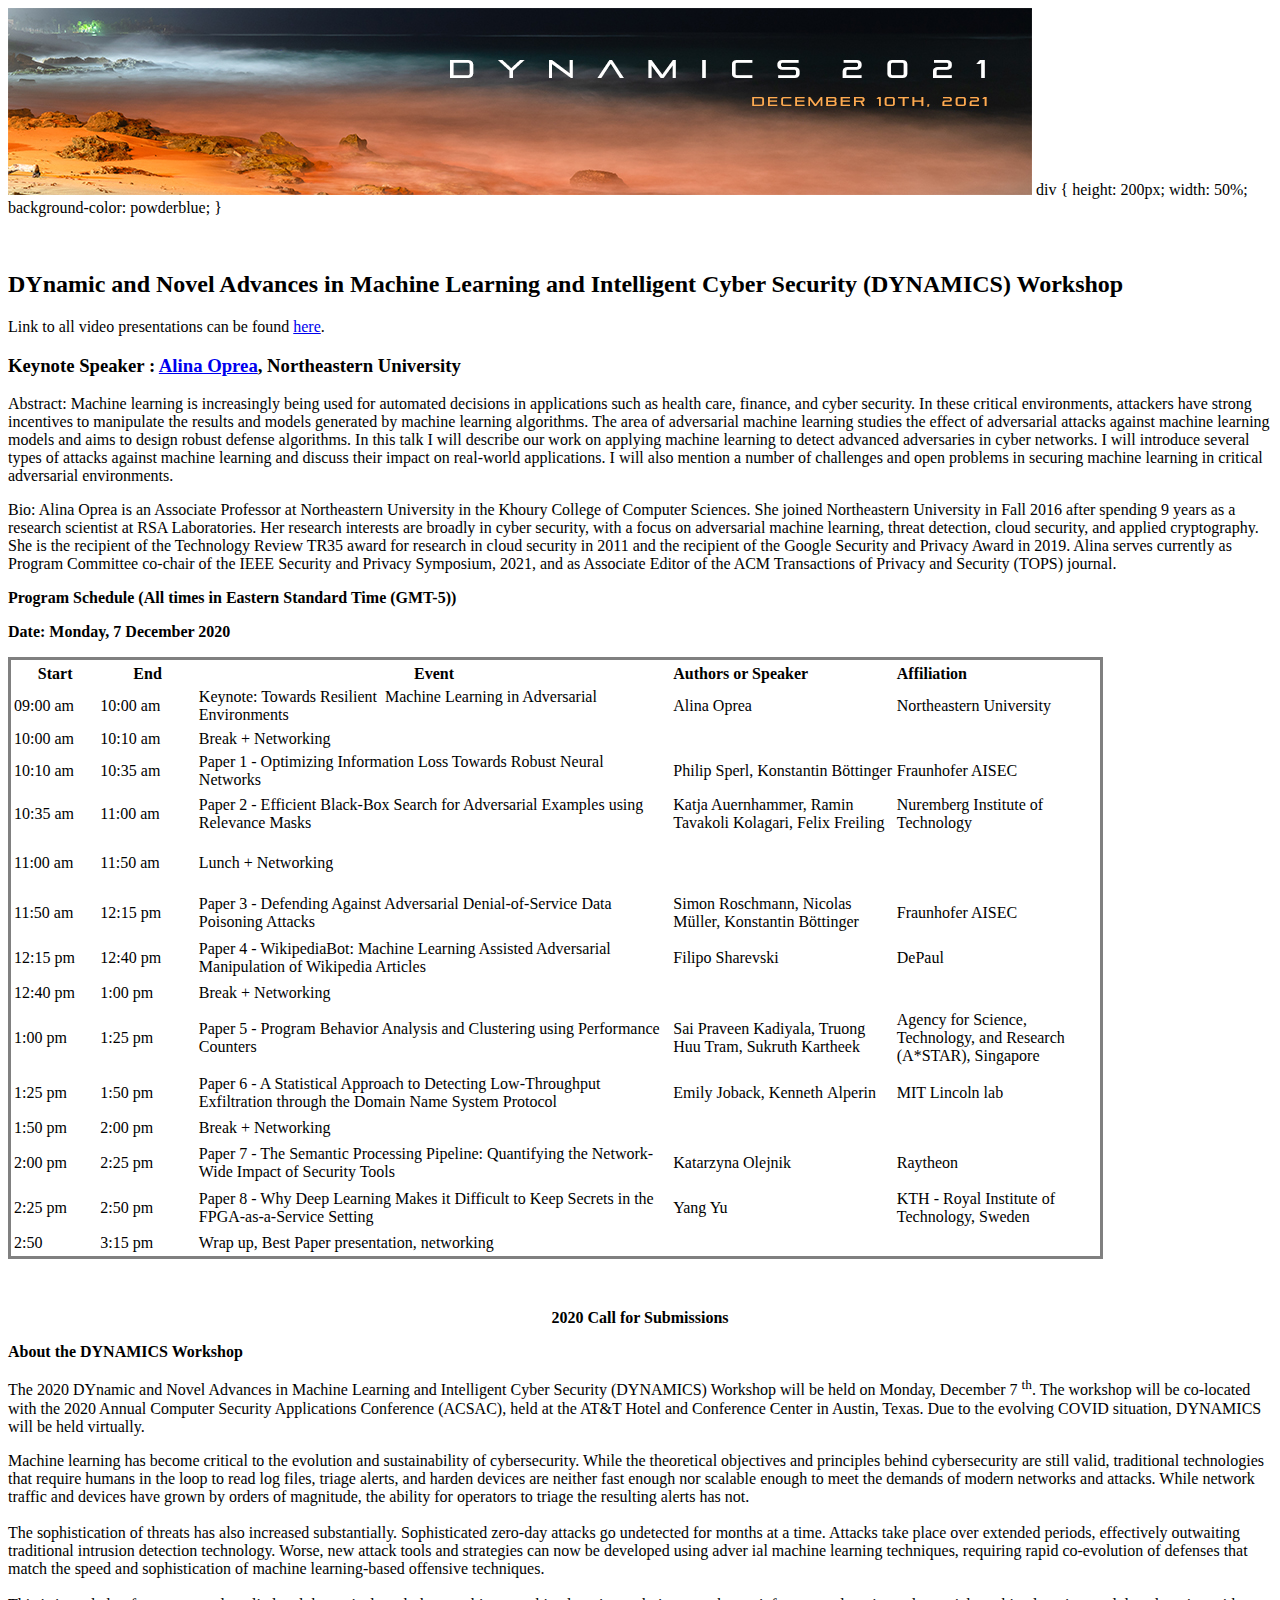
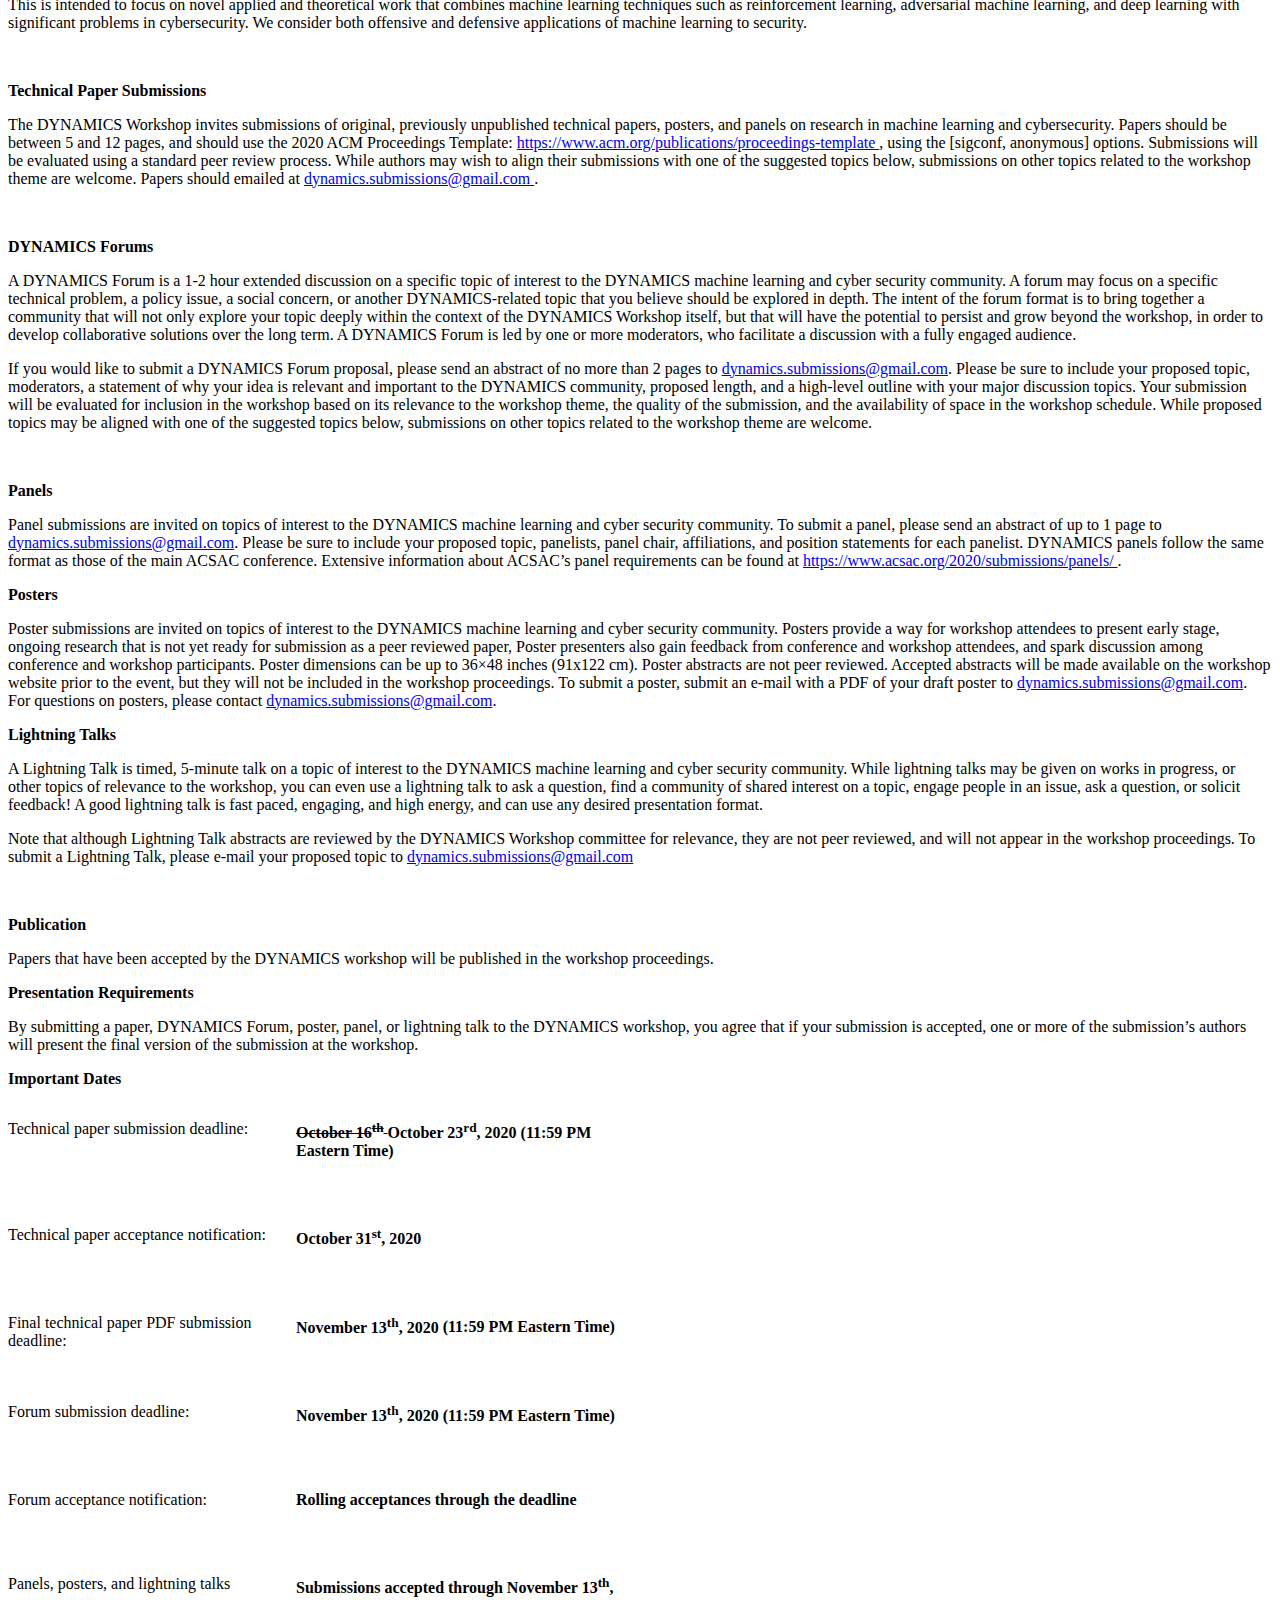
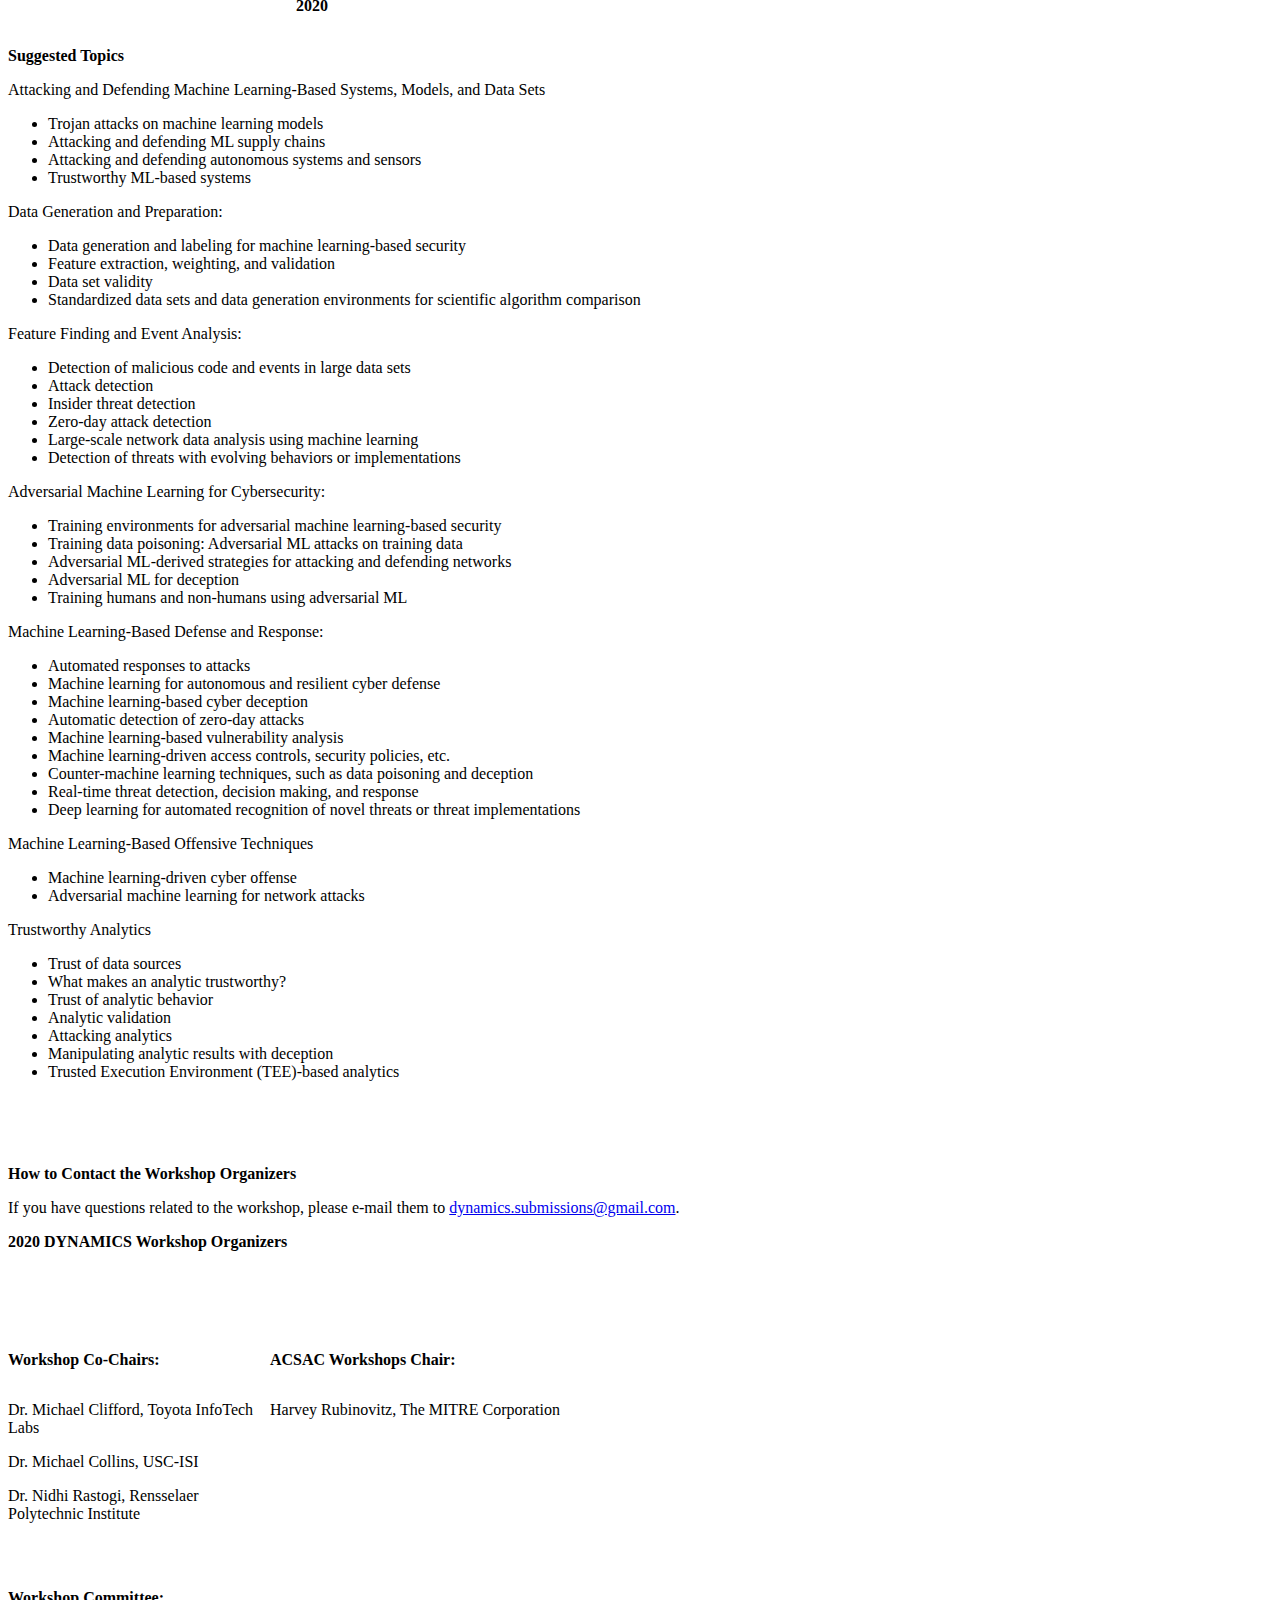
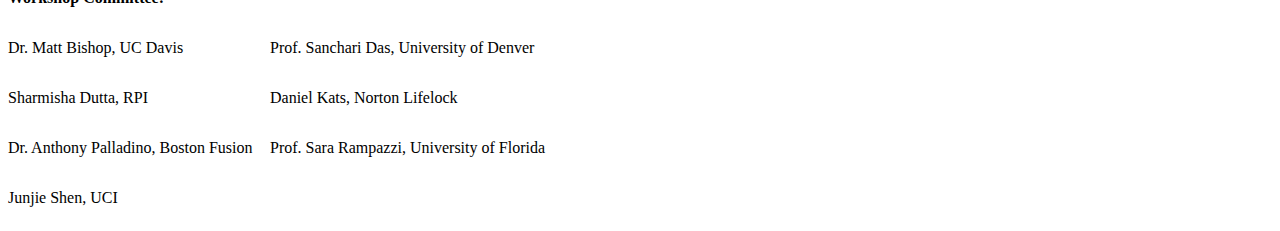
==== commit 8fe79f1e: "Update index2020.html" ====
--- a/index2020.html
+++ b/index2020.html
@@ -16,6 +16,12 @@
 <body>
 
 <img src ="DYNAMICS%202021%20Header%20Small.jpg">
+
+div {
+  height: 200px;
+  width: 50%;
+  background-color: powderblue;
+}
 	
 <p>&nbsp;</p>
 <div>
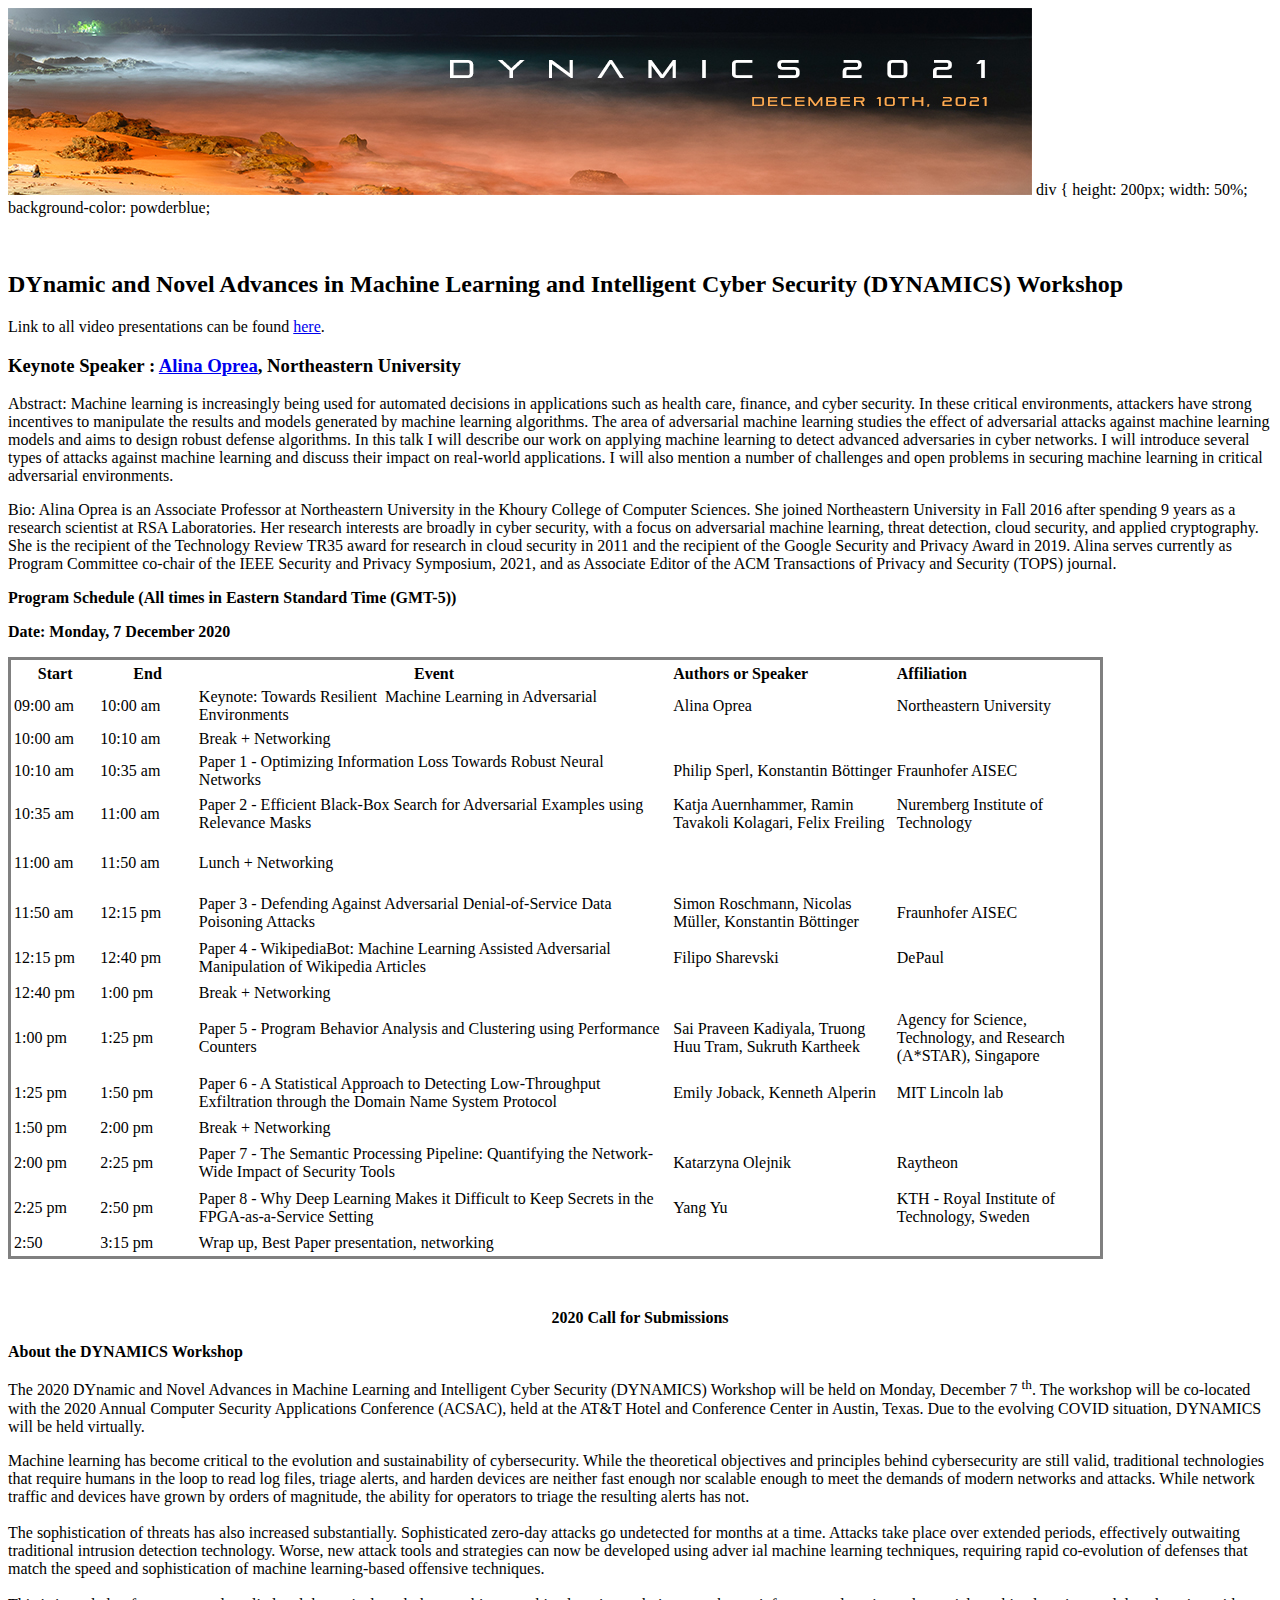
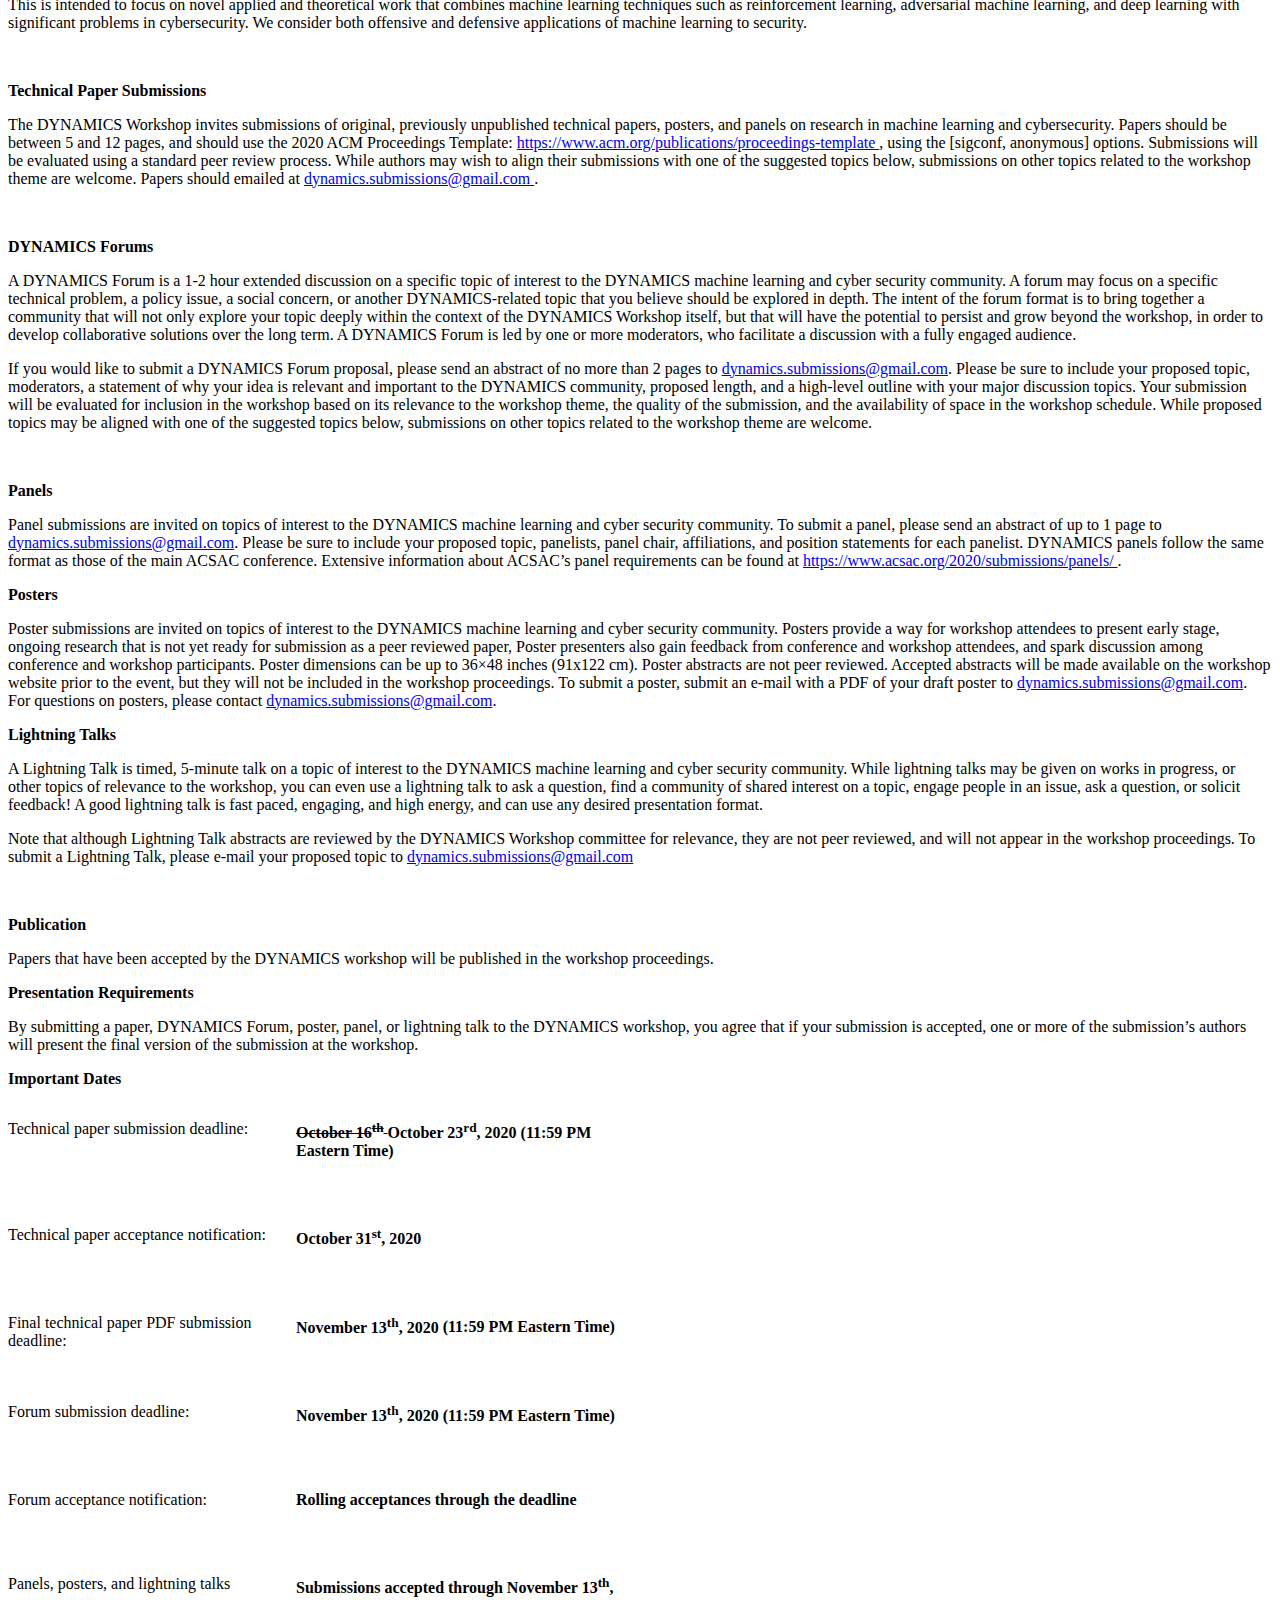
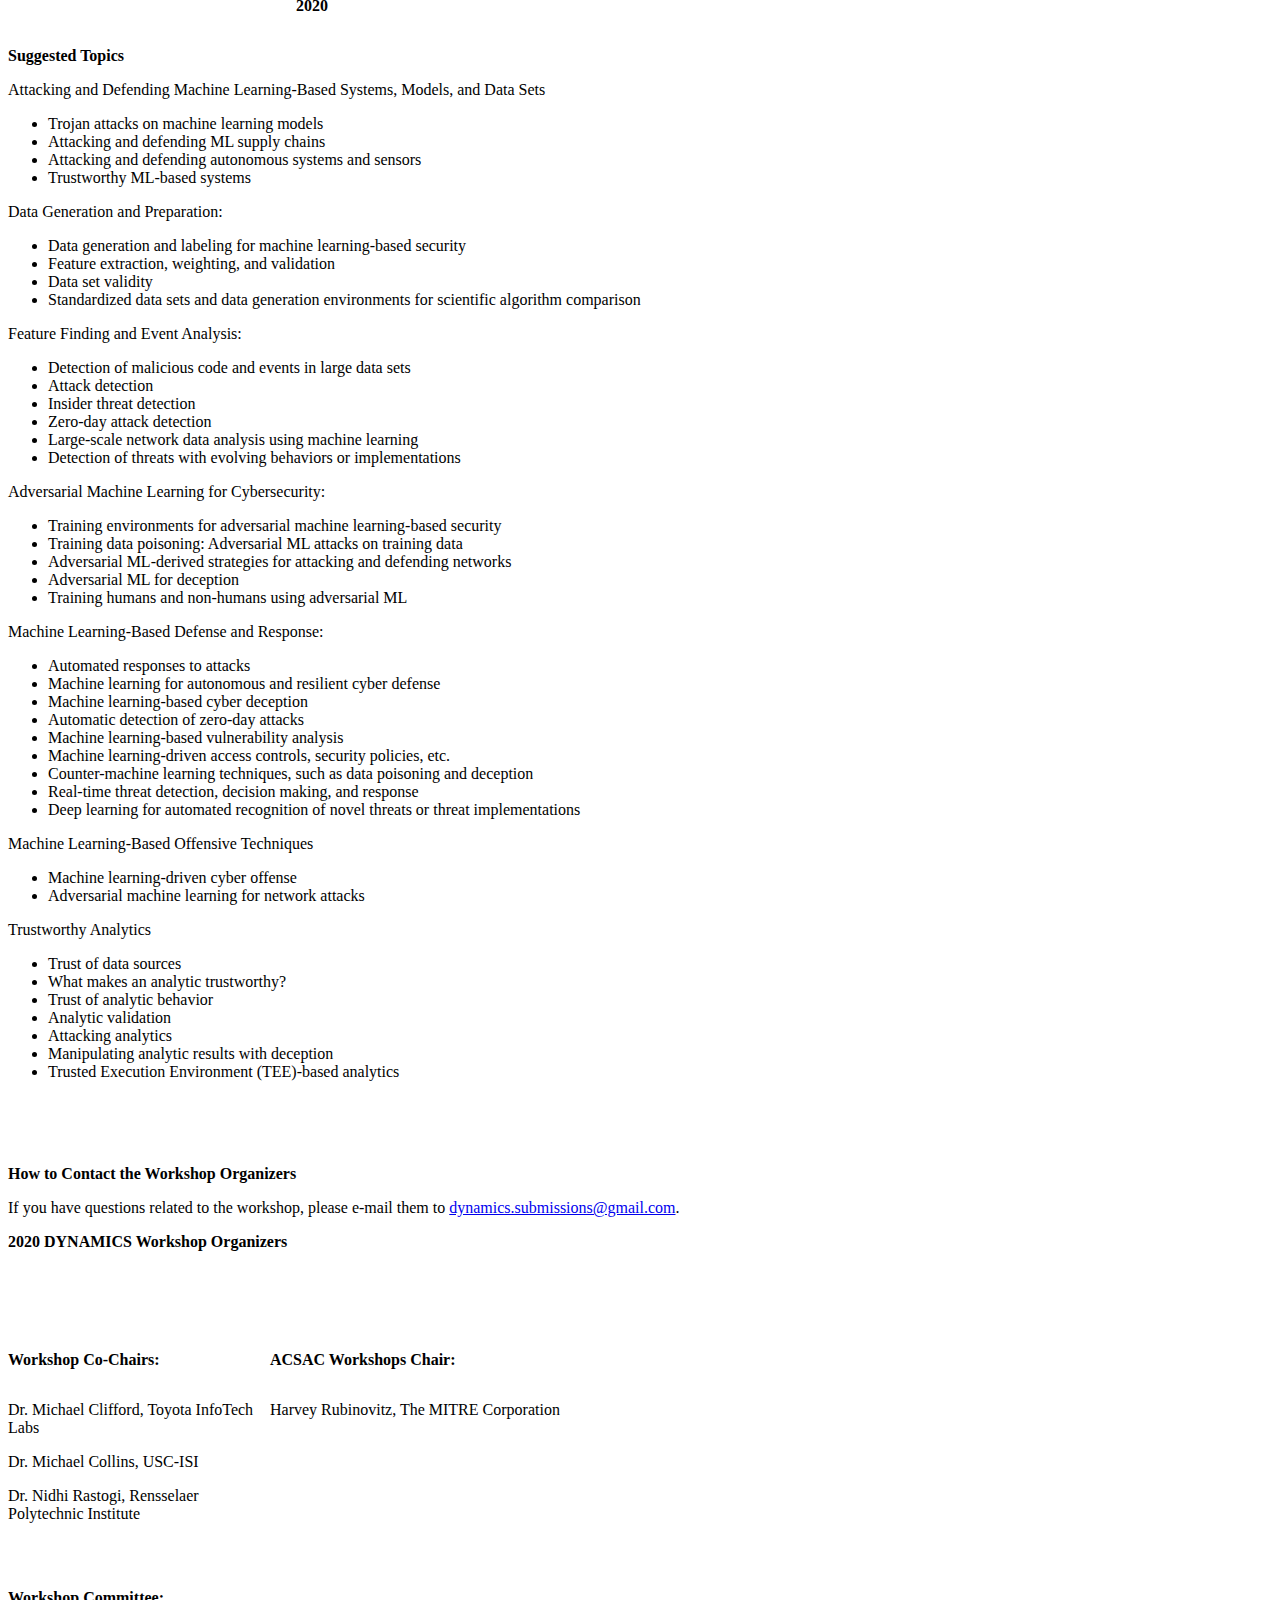
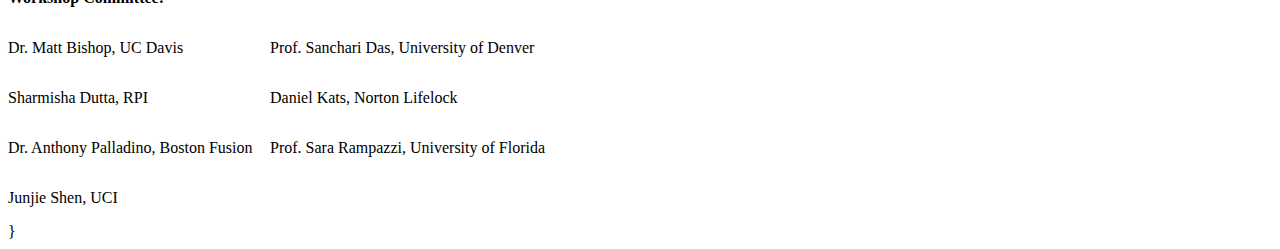
==== commit 4c405fe1: "Update index2020.html" ====
--- a/index2020.html
+++ b/index2020.html
@@ -21,7 +21,7 @@
   height: 200px;
   width: 50%;
   background-color: powderblue;
-}
+
 	
 <p>&nbsp;</p>
 <div>
@@ -384,3 +384,5 @@
 </tr>
 </tbody>
 </table>
+	
+}
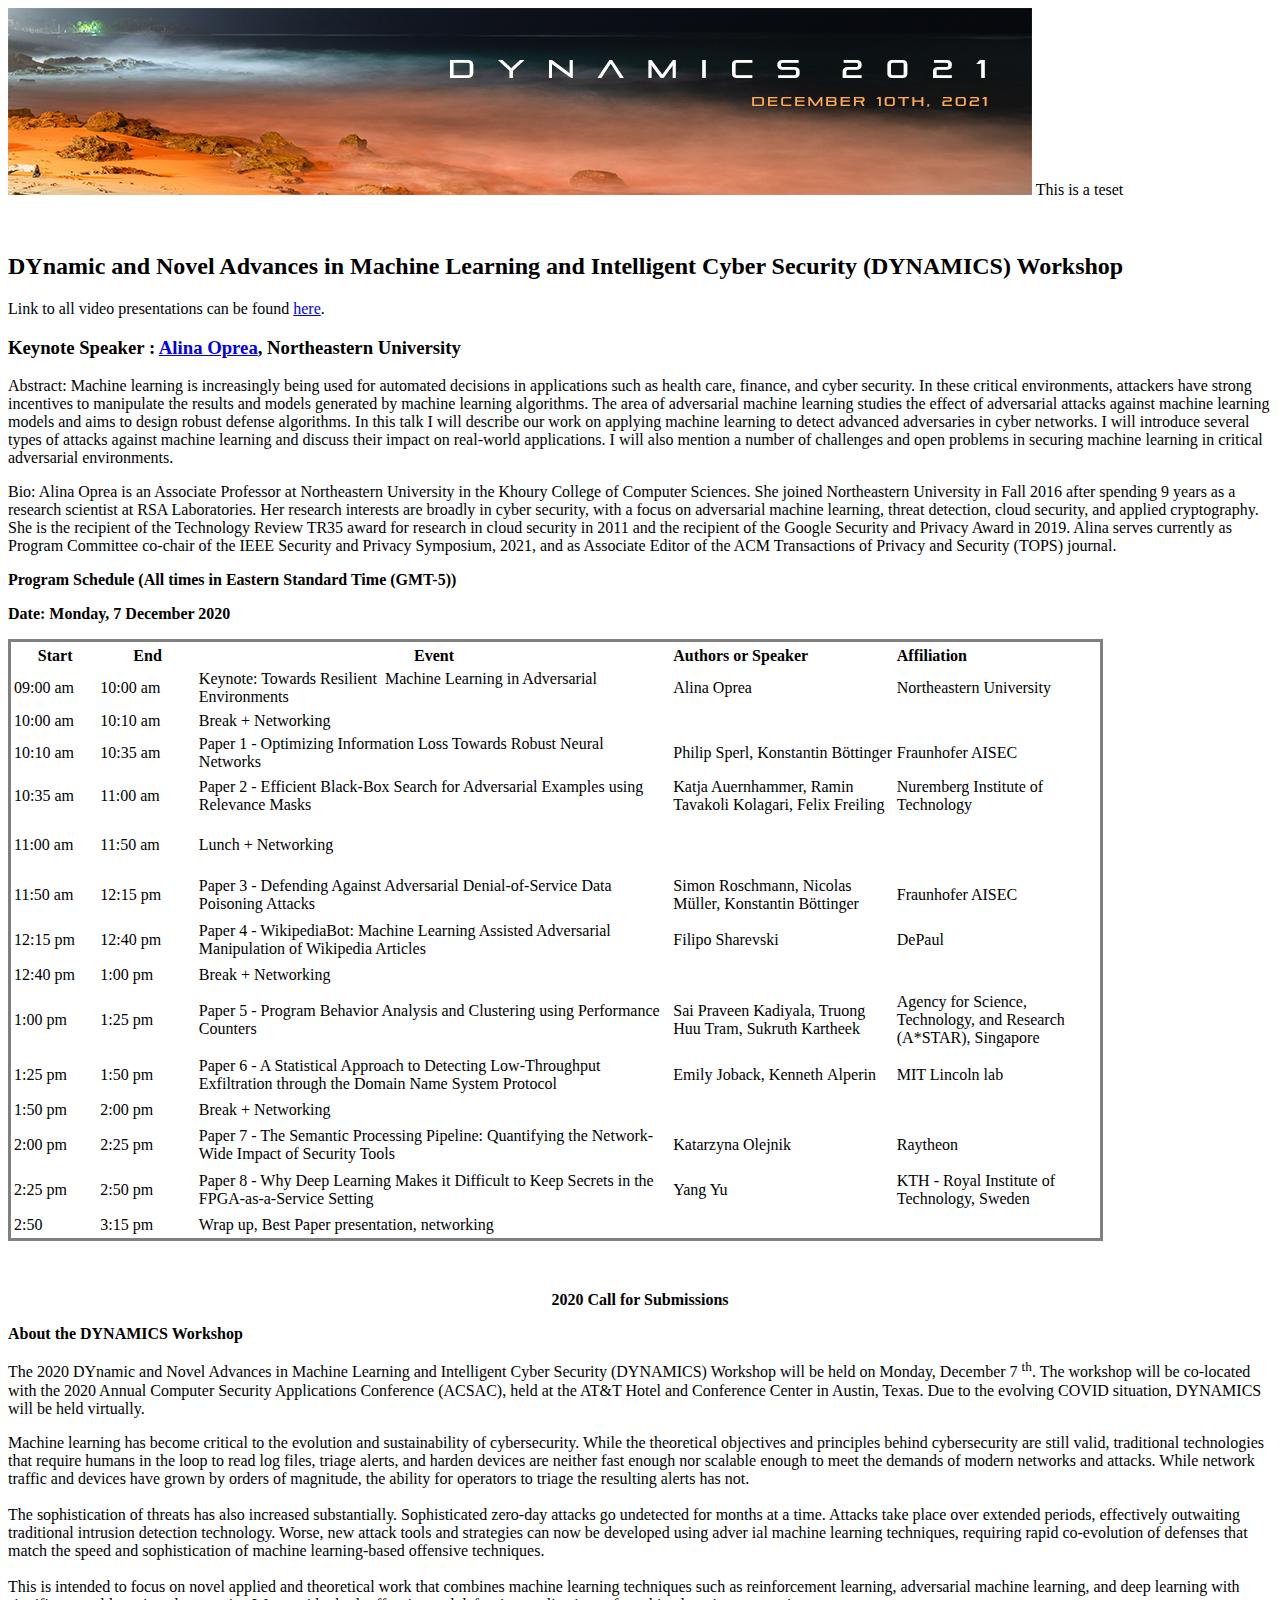
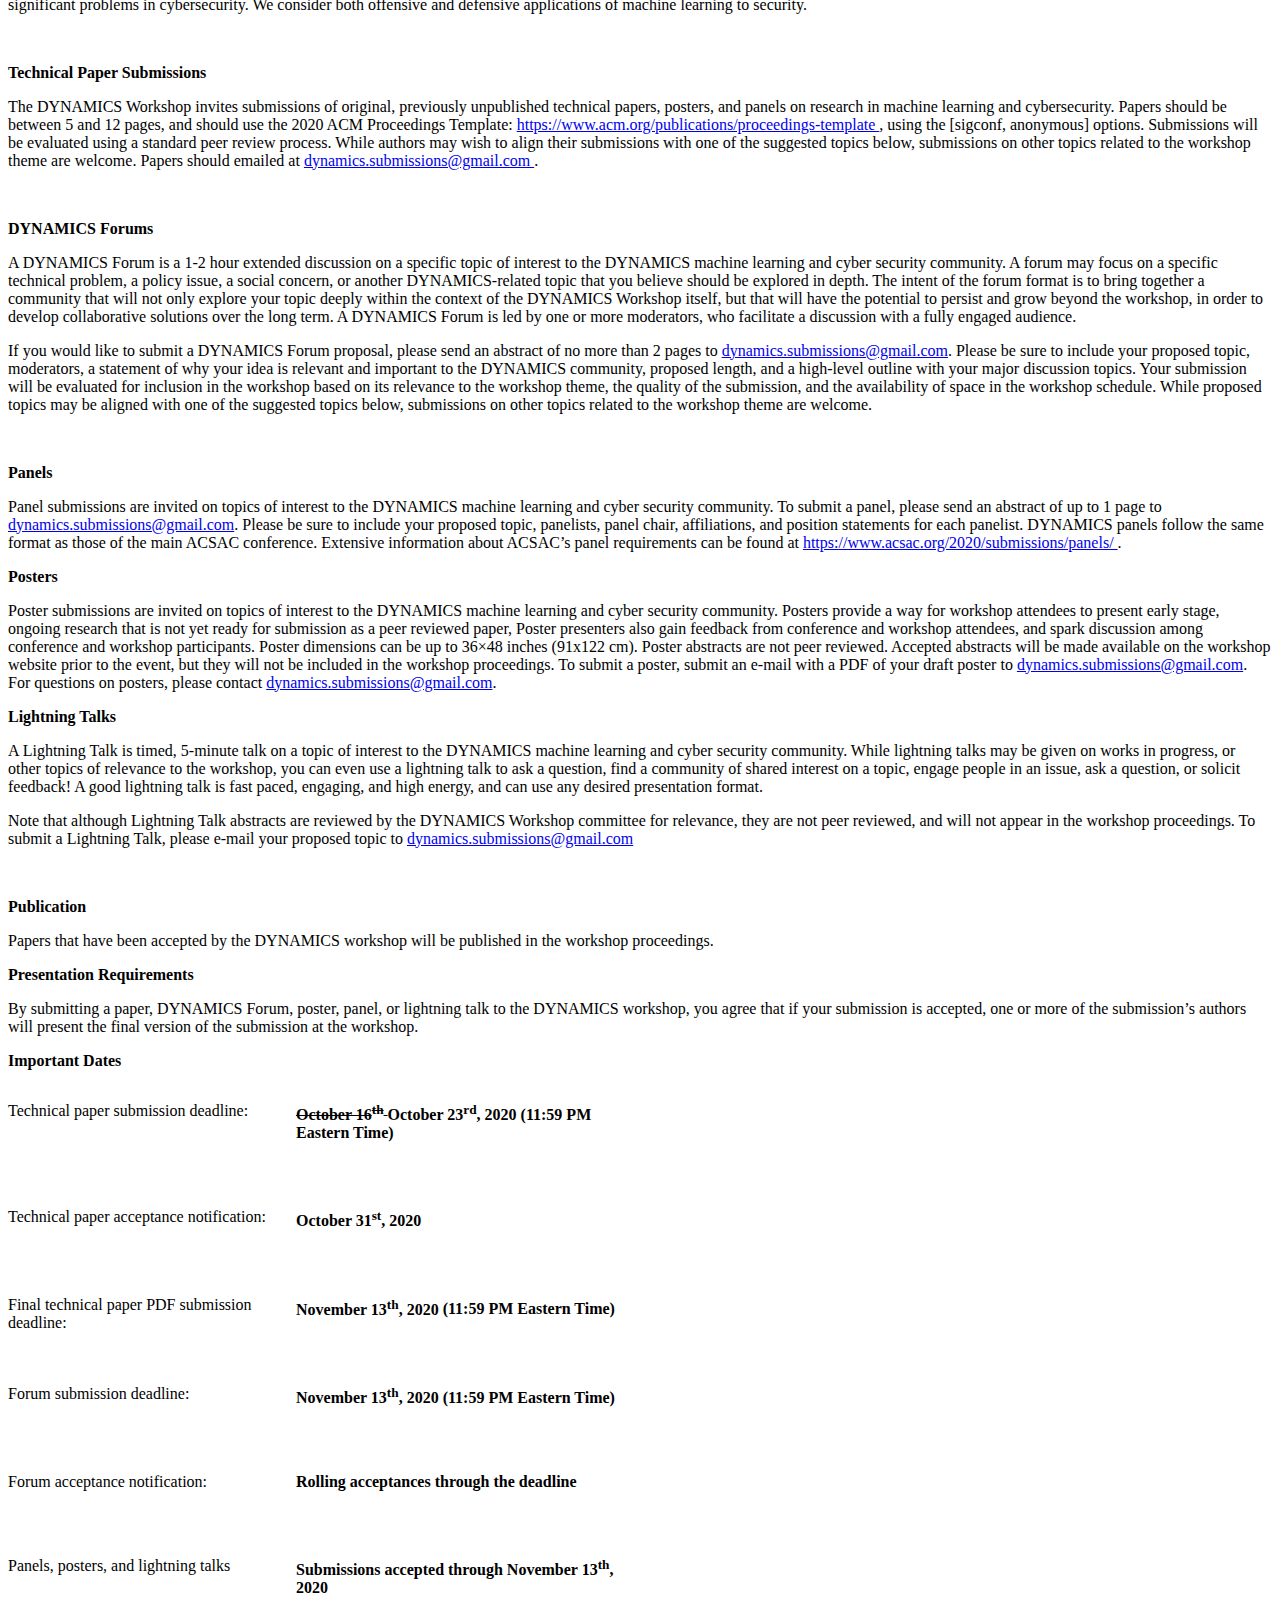
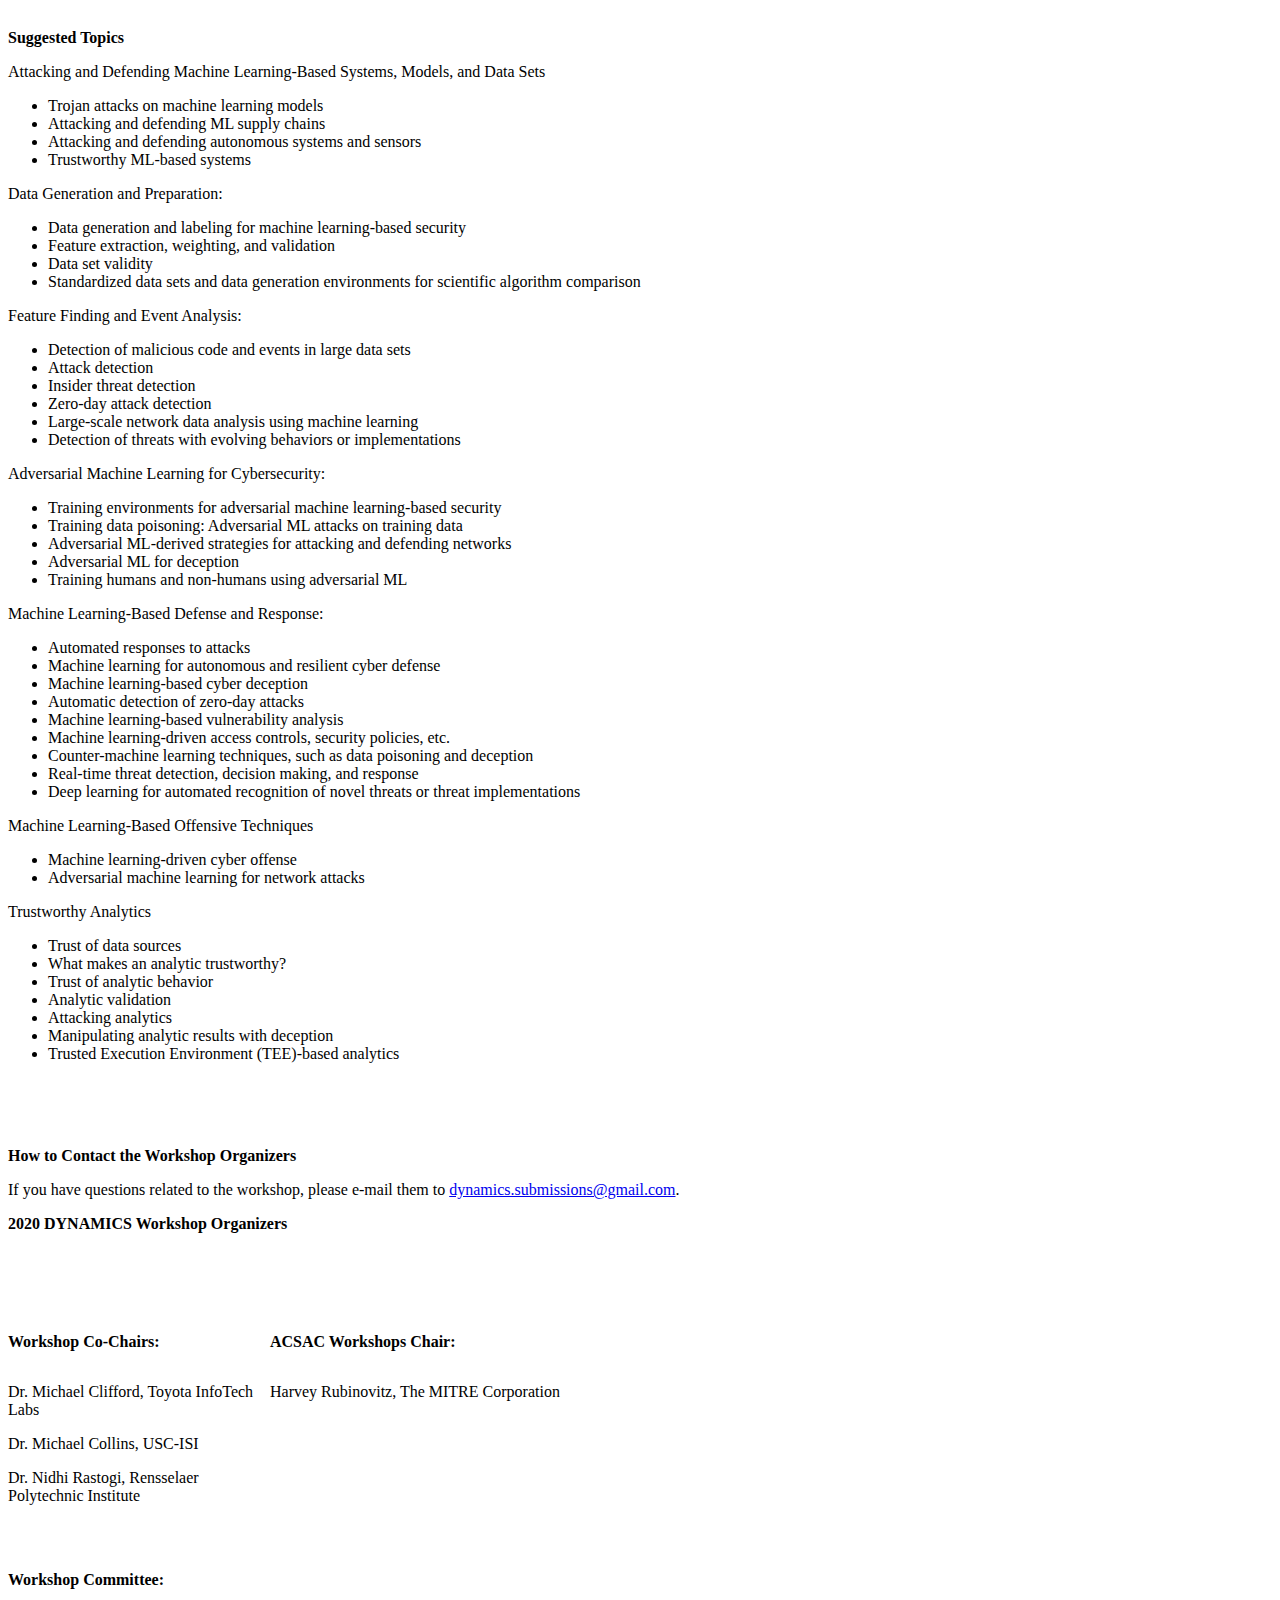
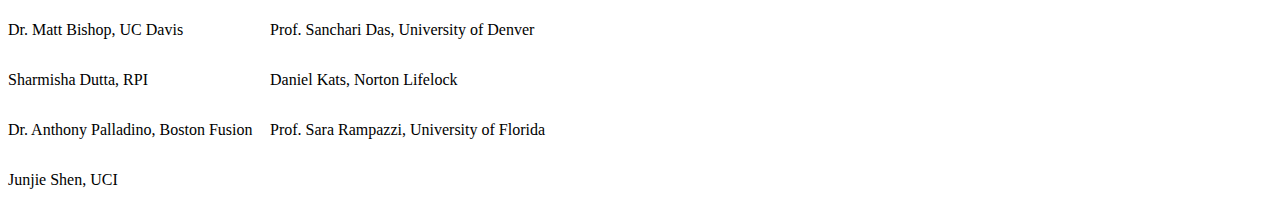
==== commit ae0f2cf8: "Update index2020.html" ====
--- a/index2020.html
+++ b/index2020.html
@@ -17,10 +17,7 @@
 
 <img src ="DYNAMICS%202021%20Header%20Small.jpg">
 
-div {
-  height: 200px;
-  width: 50%;
-  background-color: powderblue;
+This is a teset
 
 	
 <p>&nbsp;</p>
@@ -385,4 +382,4 @@
 </tbody>
 </table>
 	
-}
+
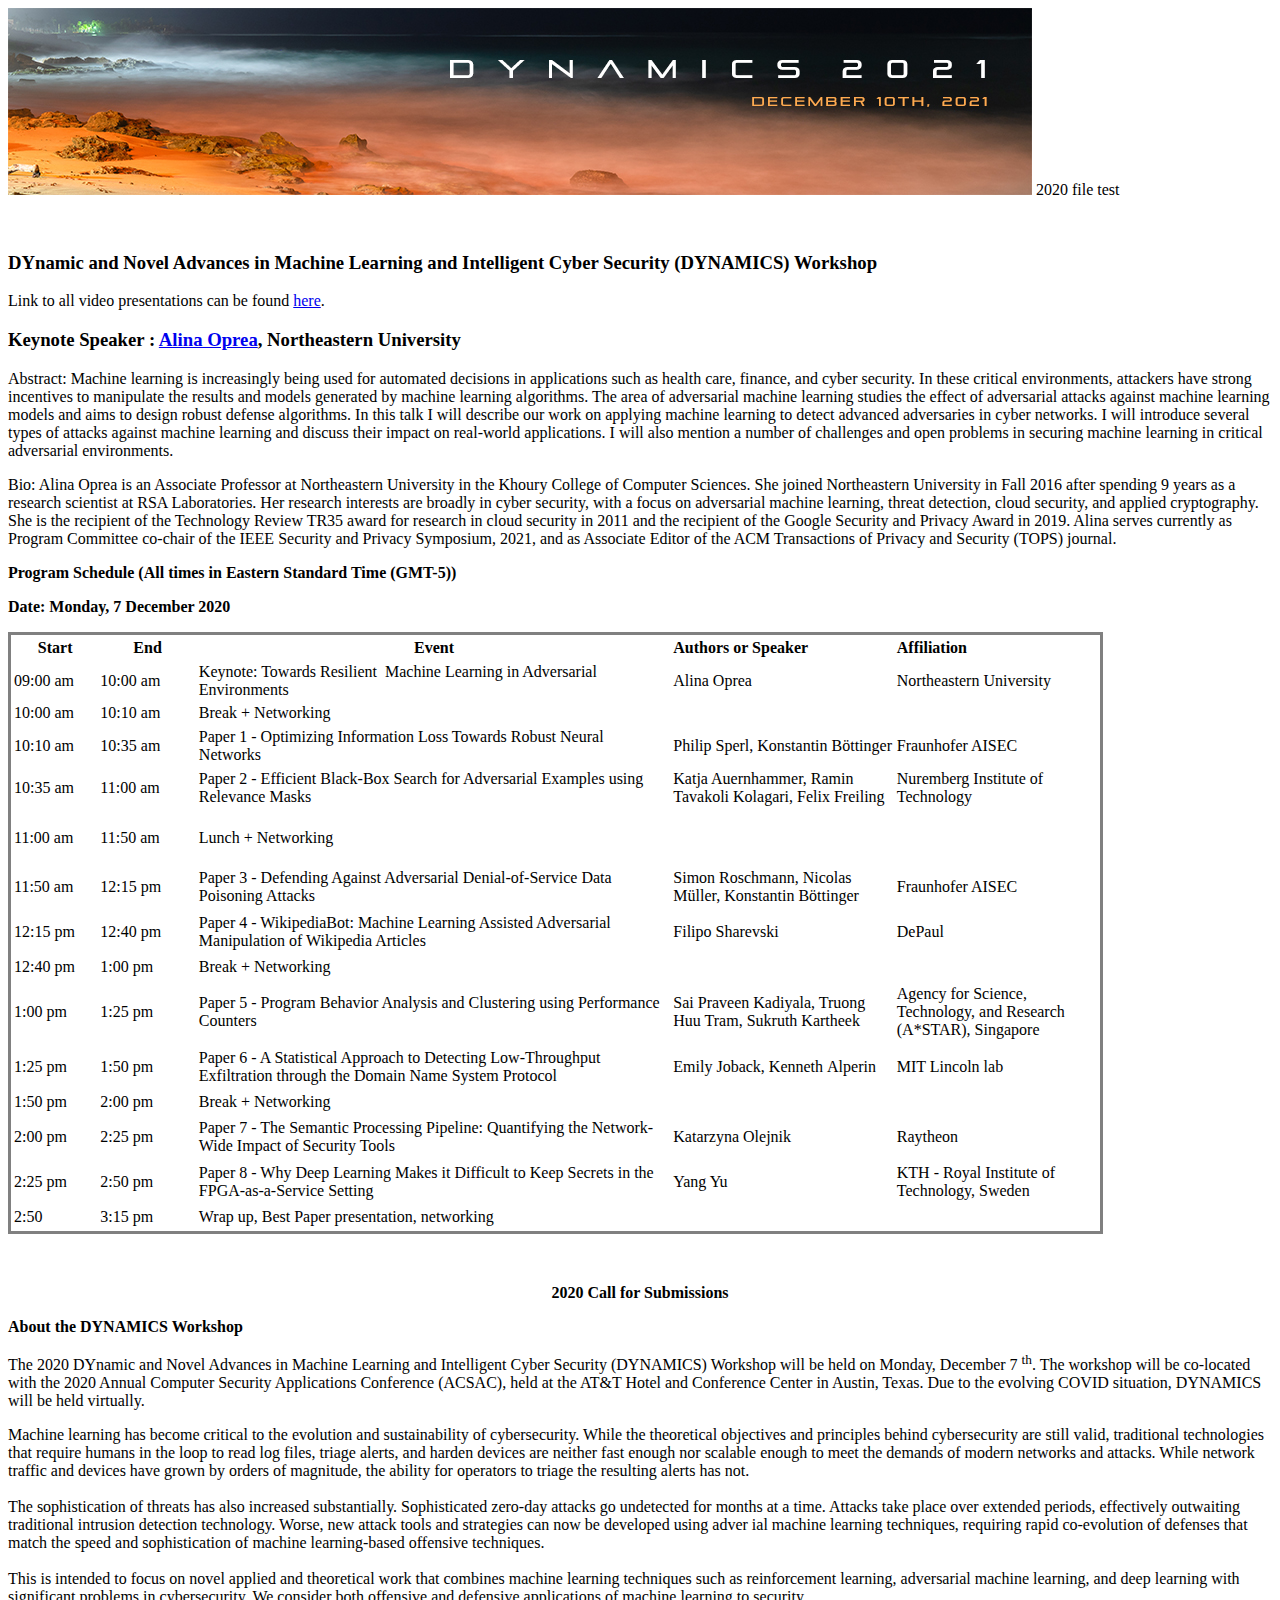
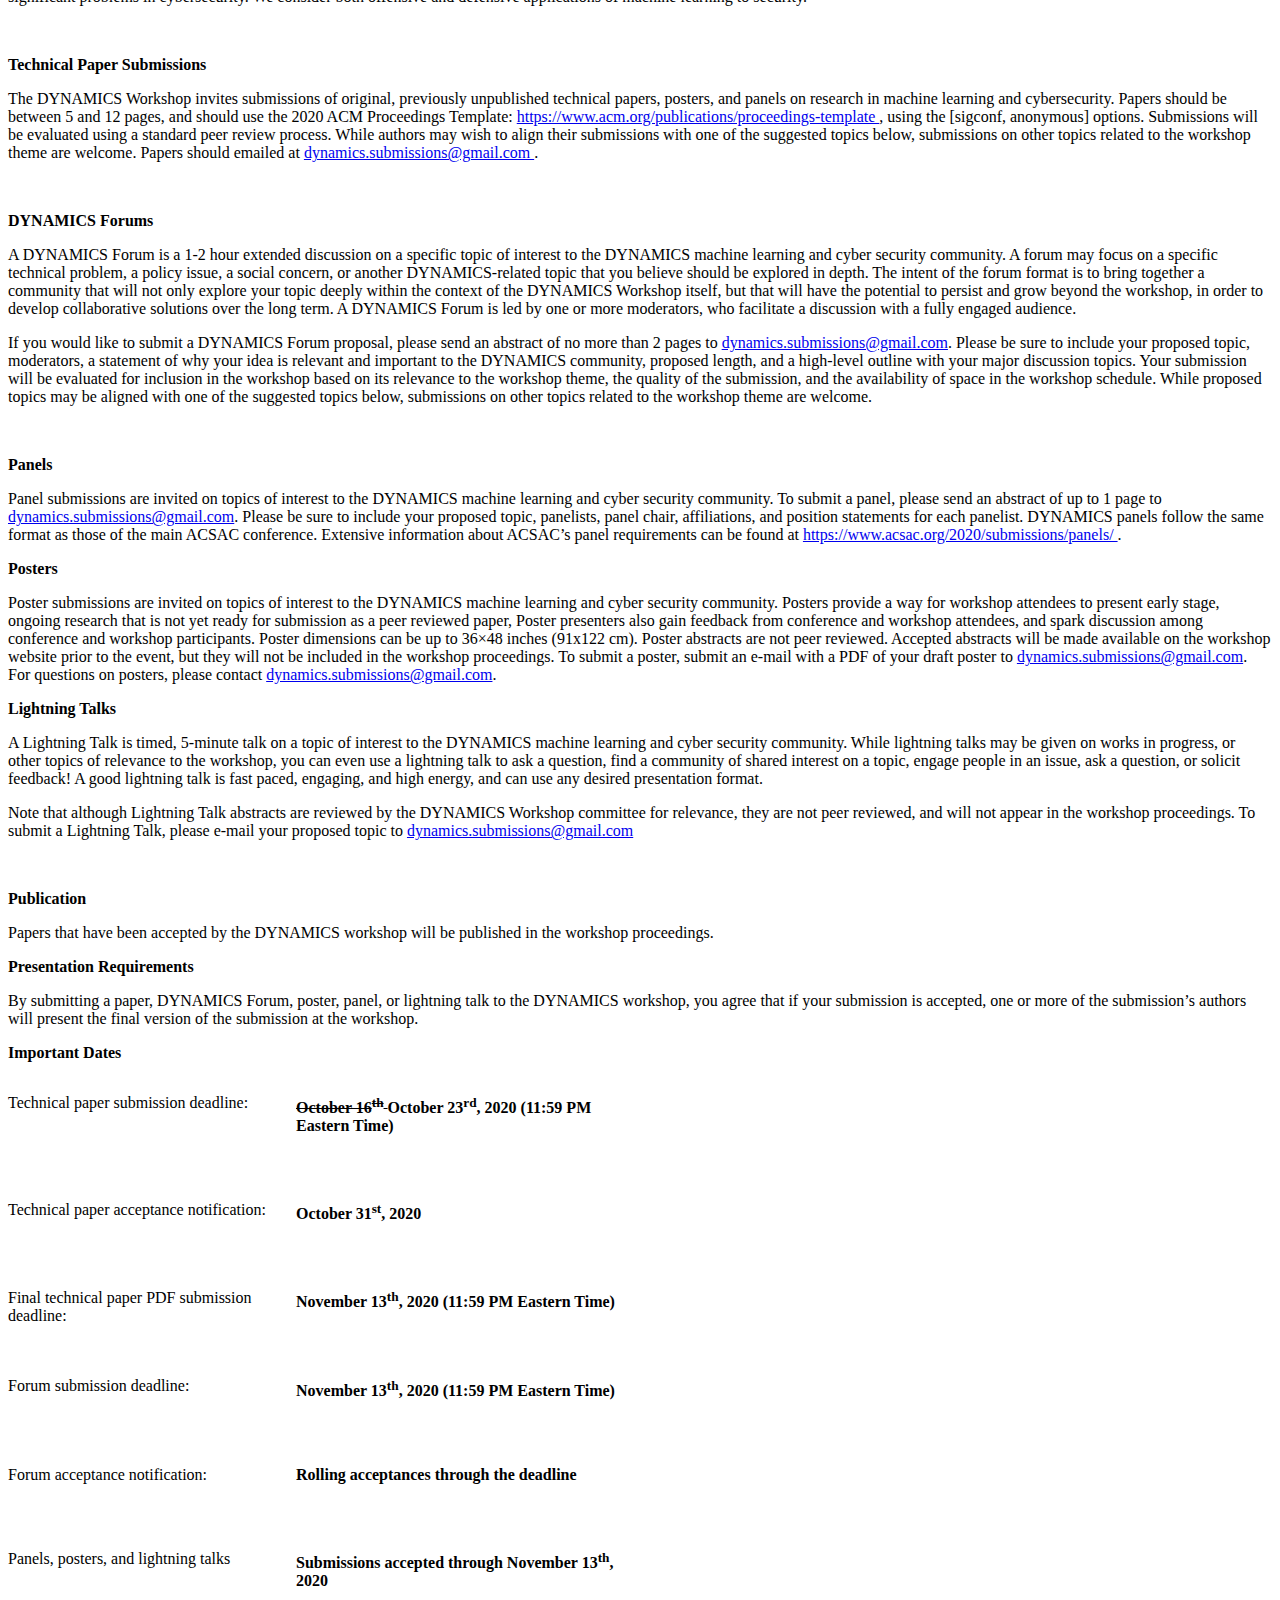
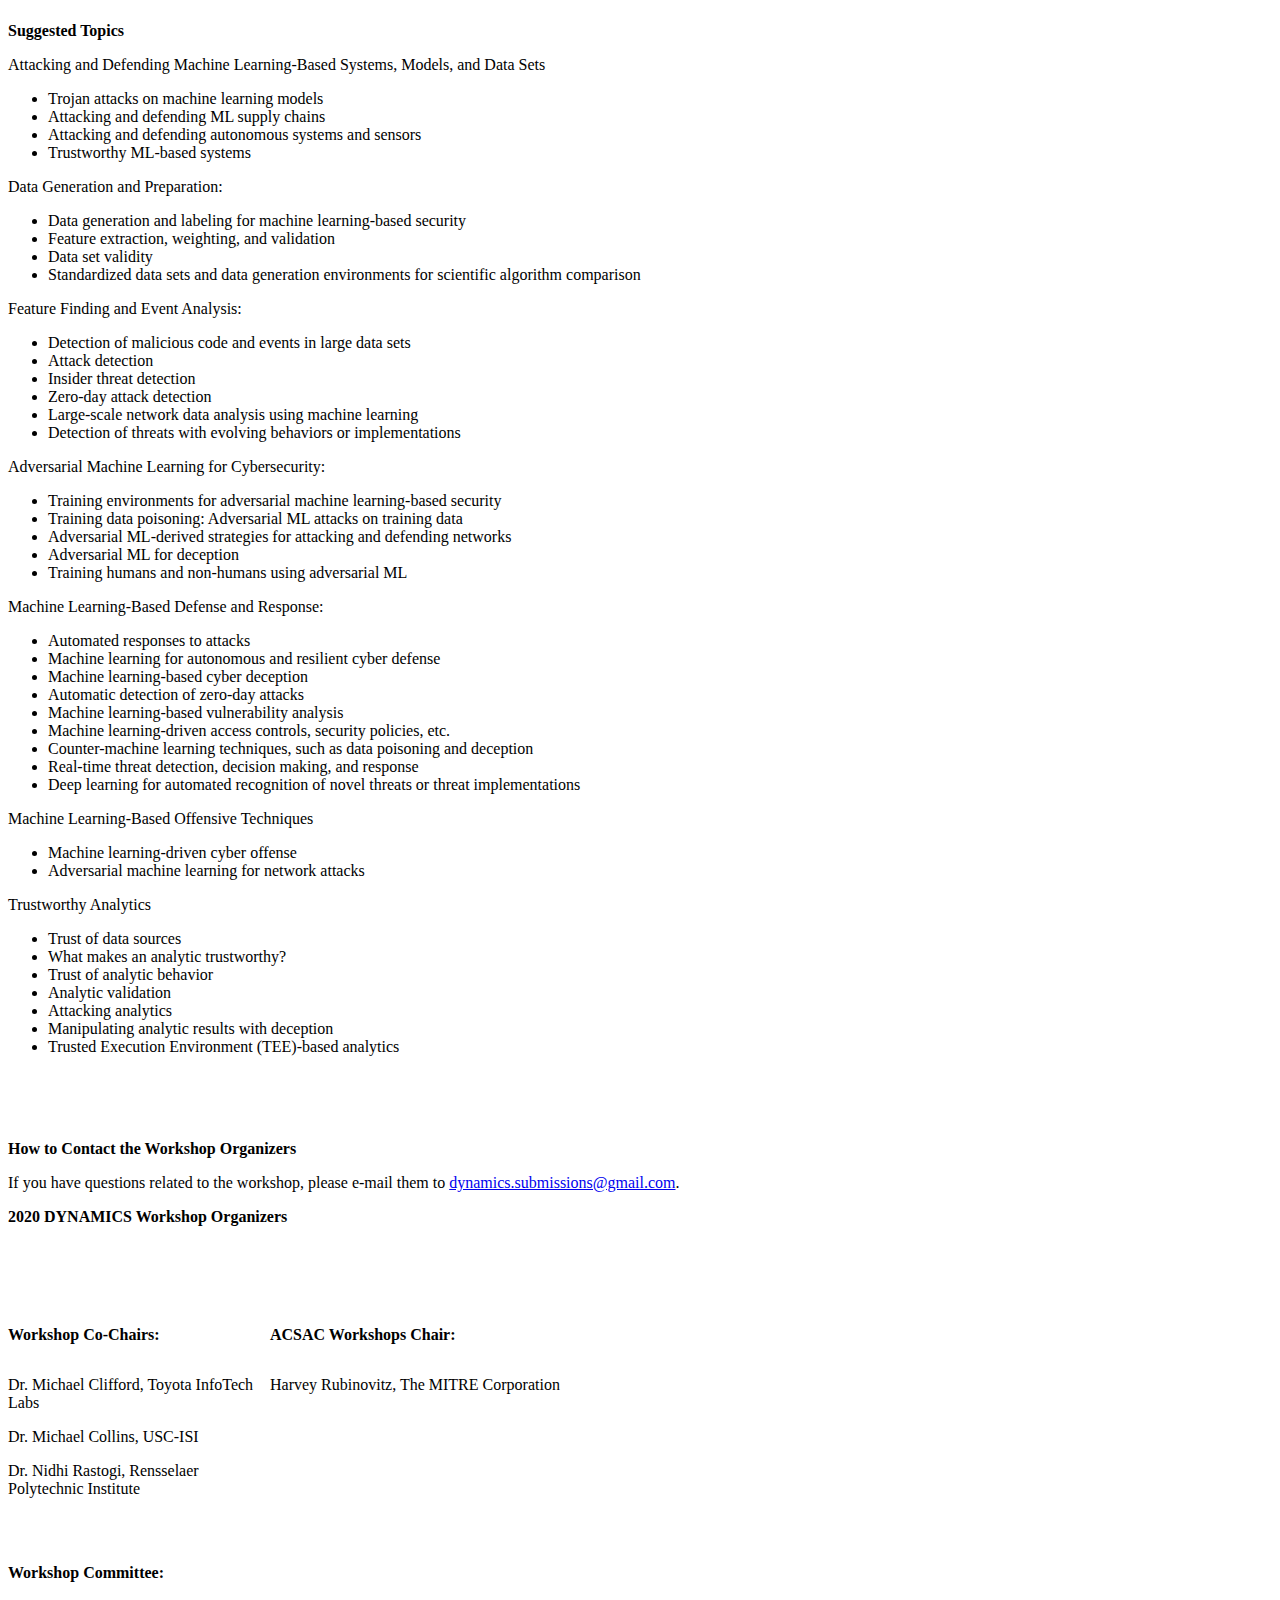
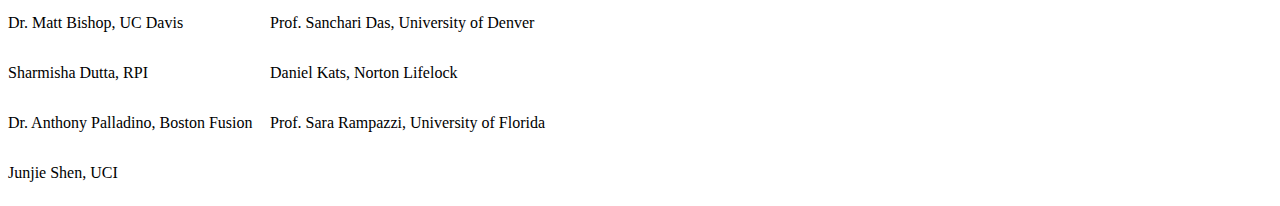
==== commit 089bacf4: "2020 file test commit" ====
--- a/index2020.html
+++ b/index2020.html
@@ -17,12 +17,11 @@
 
 <img src ="DYNAMICS%202021%20Header%20Small.jpg">
 
-This is a teset
-
+2020 file test
 	
 <p>&nbsp;</p>
 <div>
-<p><h2> DYnamic and Novel Advances in Machine Learning and Intelligent Cyber Security (DYNAMICS) Workshop </h2></p>
+<p><h3> DYnamic and Novel Advances in Machine Learning and Intelligent Cyber Security (DYNAMICS) Workshop </h2></p>
 
 
 Link to all video presentations can be found <a href="https://www.youtube.com/watch?v=oxq61X9UN1g&list=PLGWnTPpYB4t6wKdCMx_B7NCtkqD7RgsO7&ab_channel=DynamicsSubmissions">here</a>.
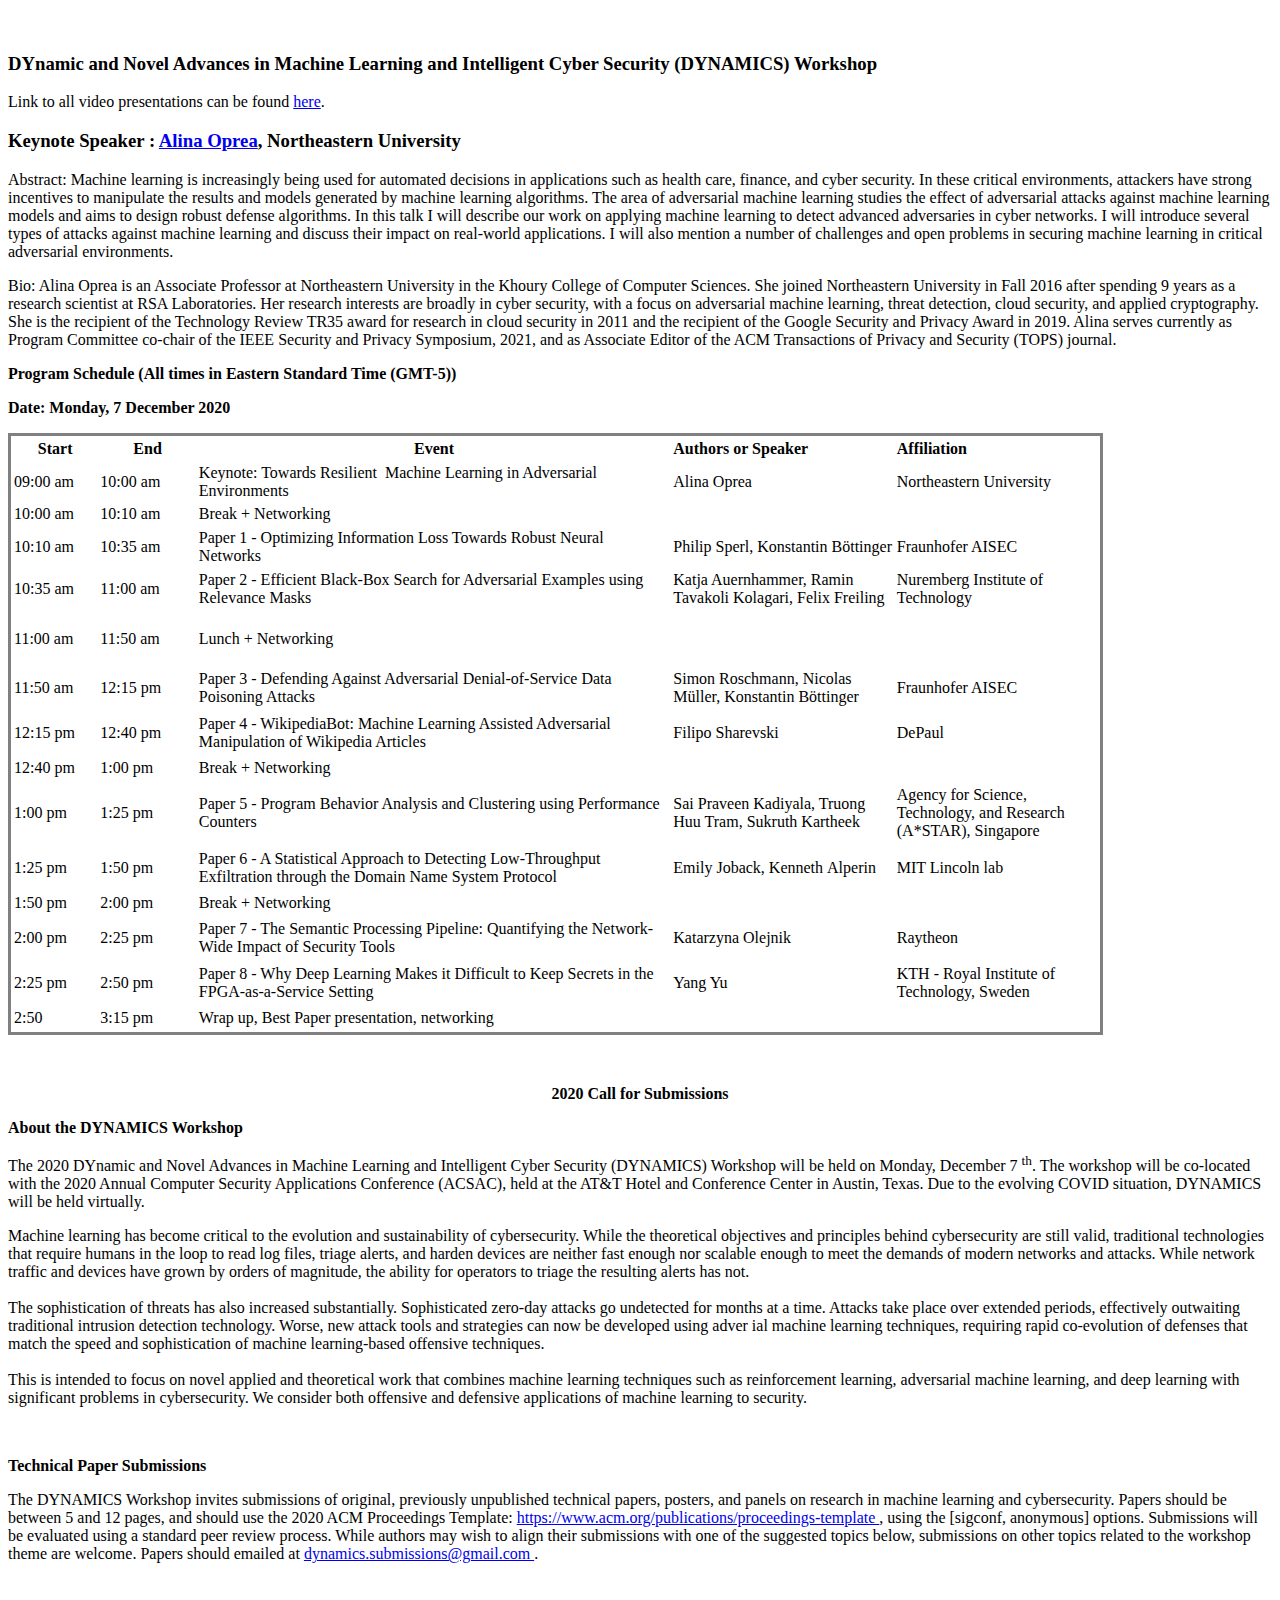
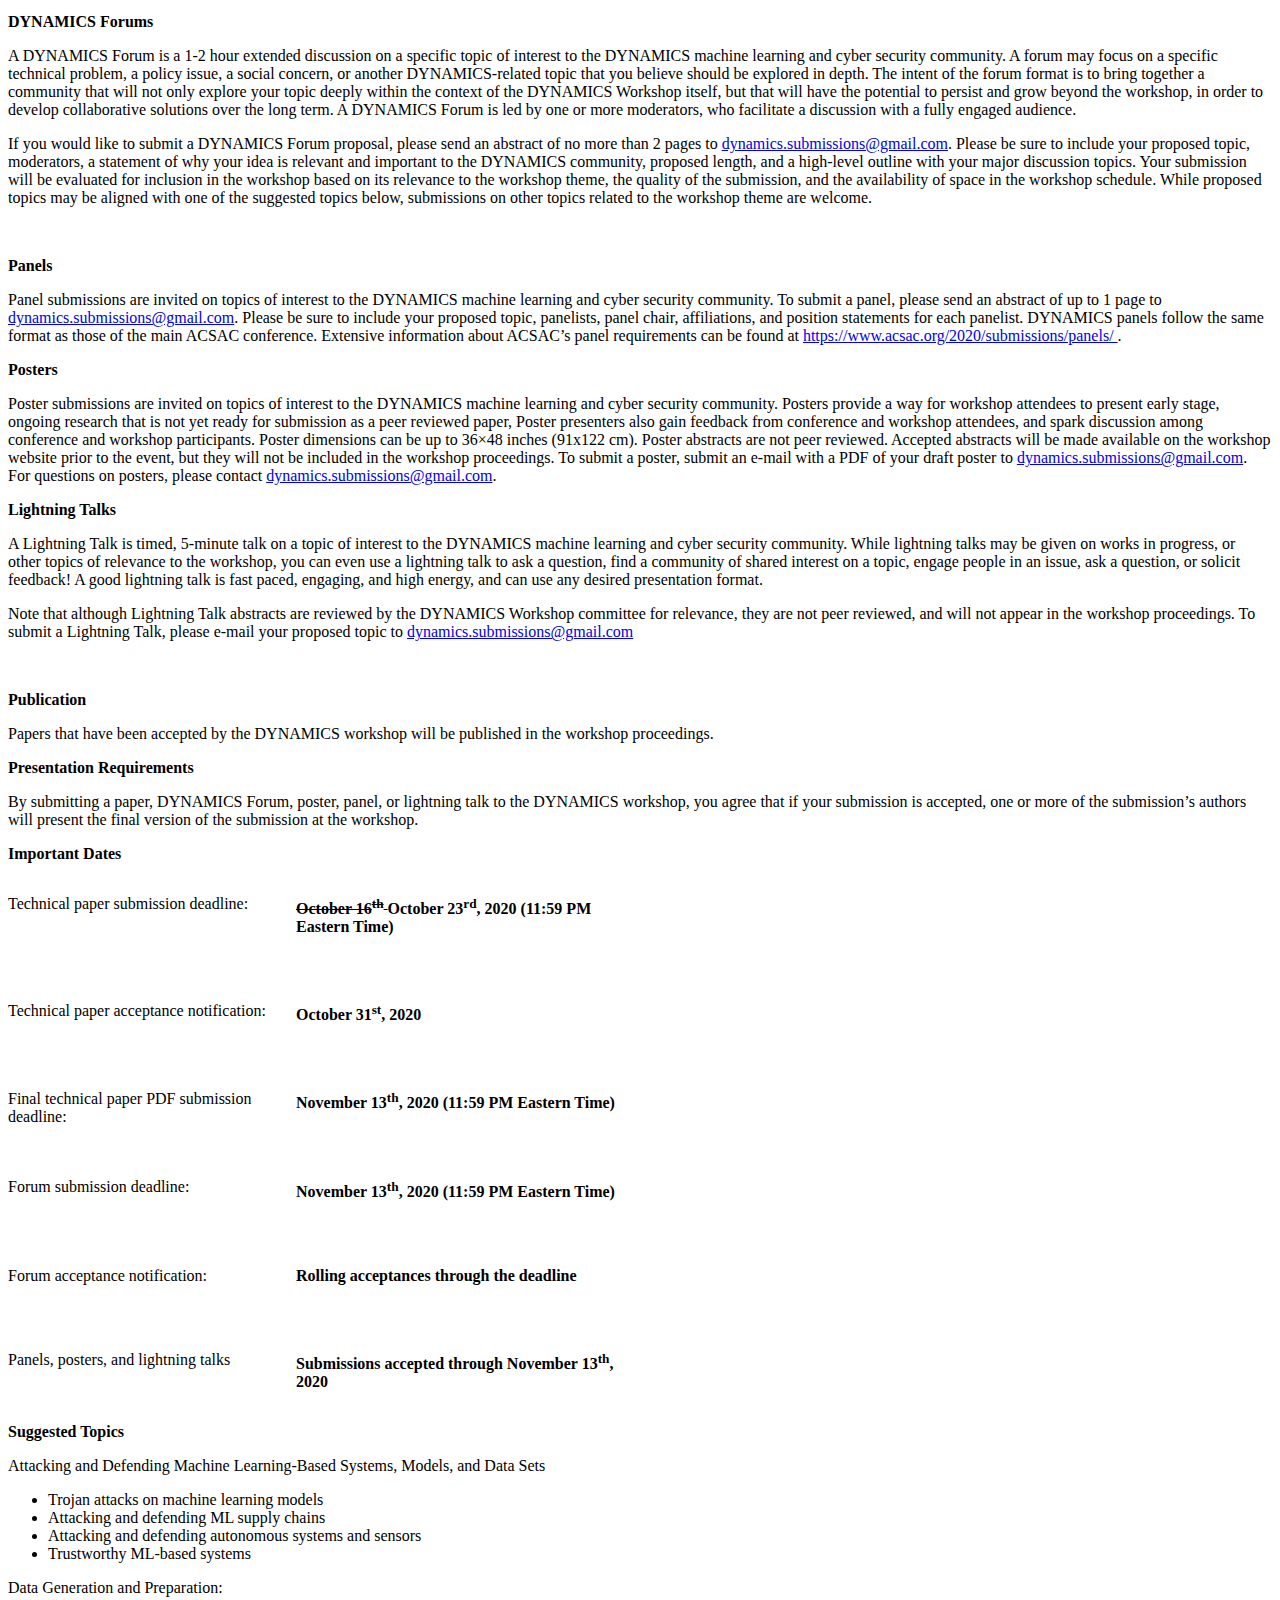
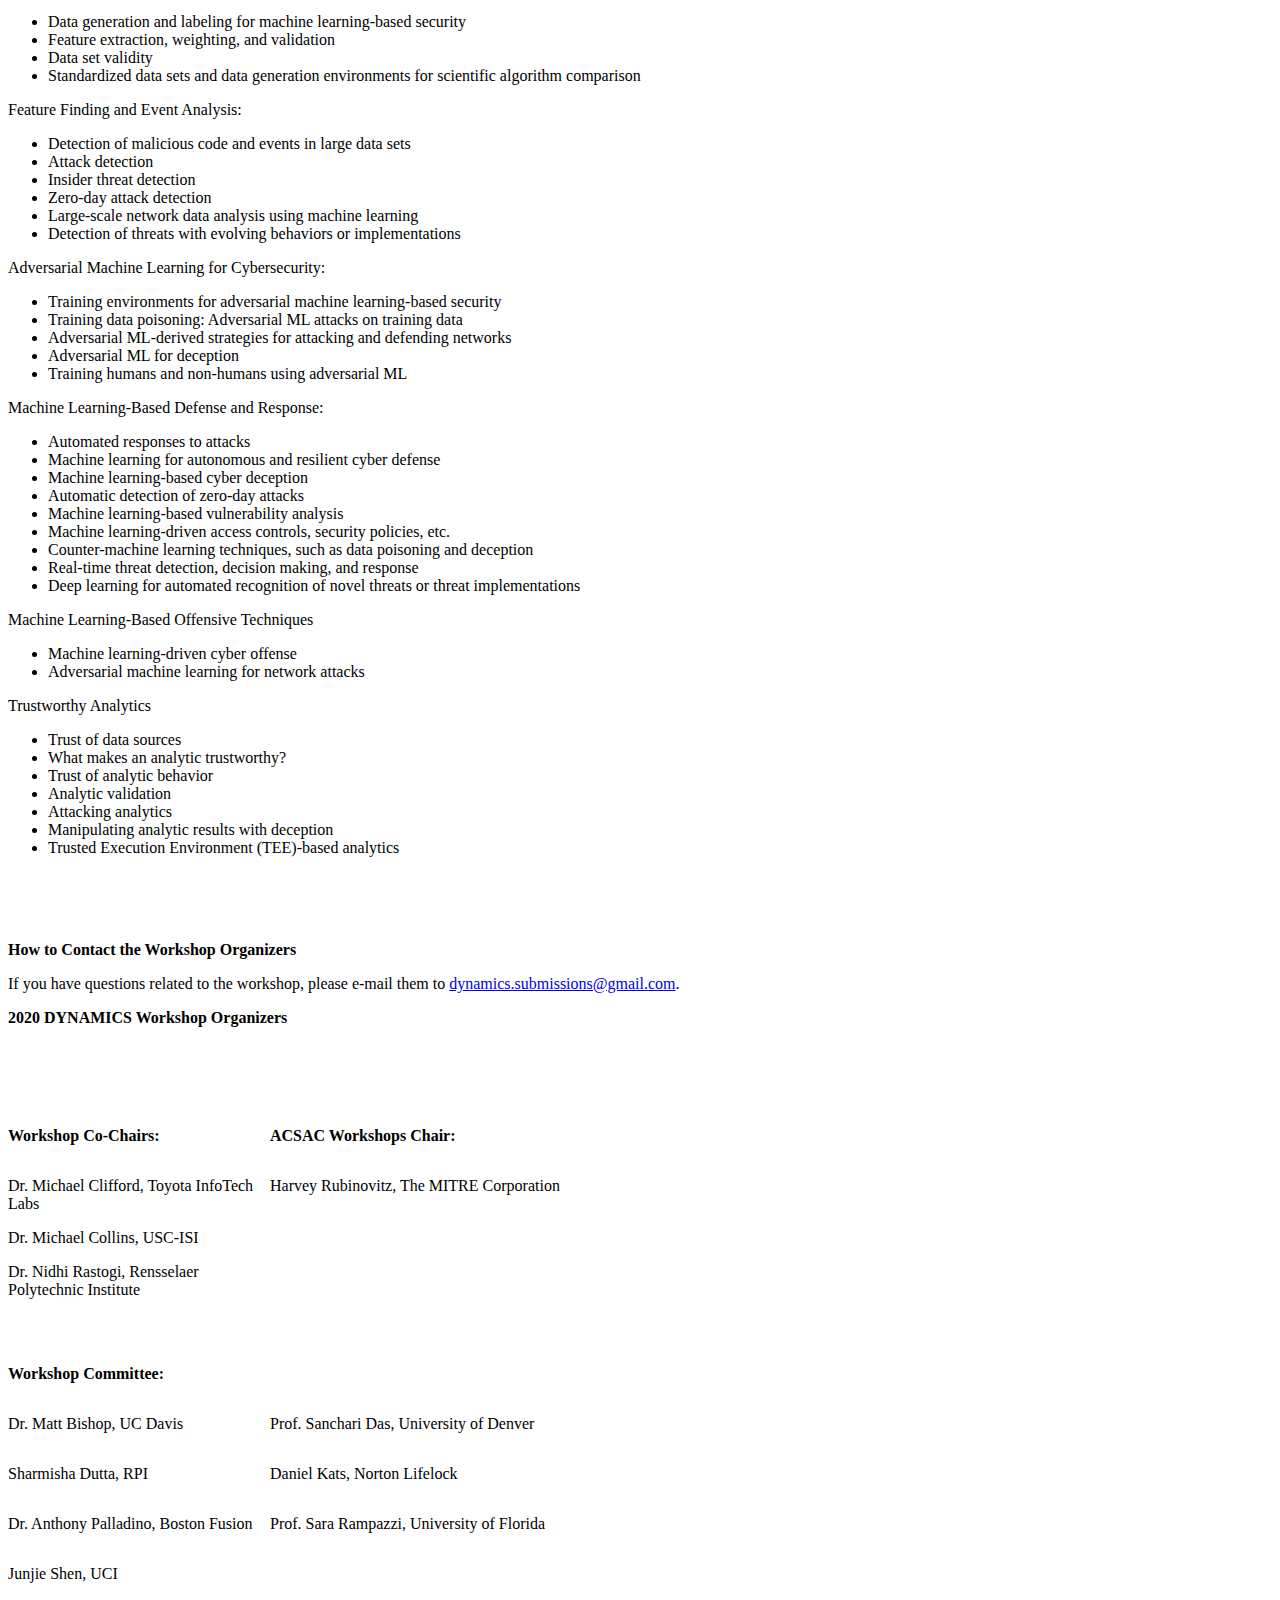
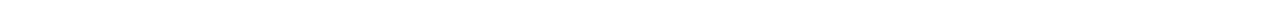
==== commit 6b8eeb35: "Removed update to 2020 file" ====
--- a/index2020.html
+++ b/index2020.html
@@ -15,9 +15,6 @@
 </head>
 <body>
 
-<img src ="DYNAMICS%202021%20Header%20Small.jpg">
-
-2020 file test
 	
 <p>&nbsp;</p>
 <div>
